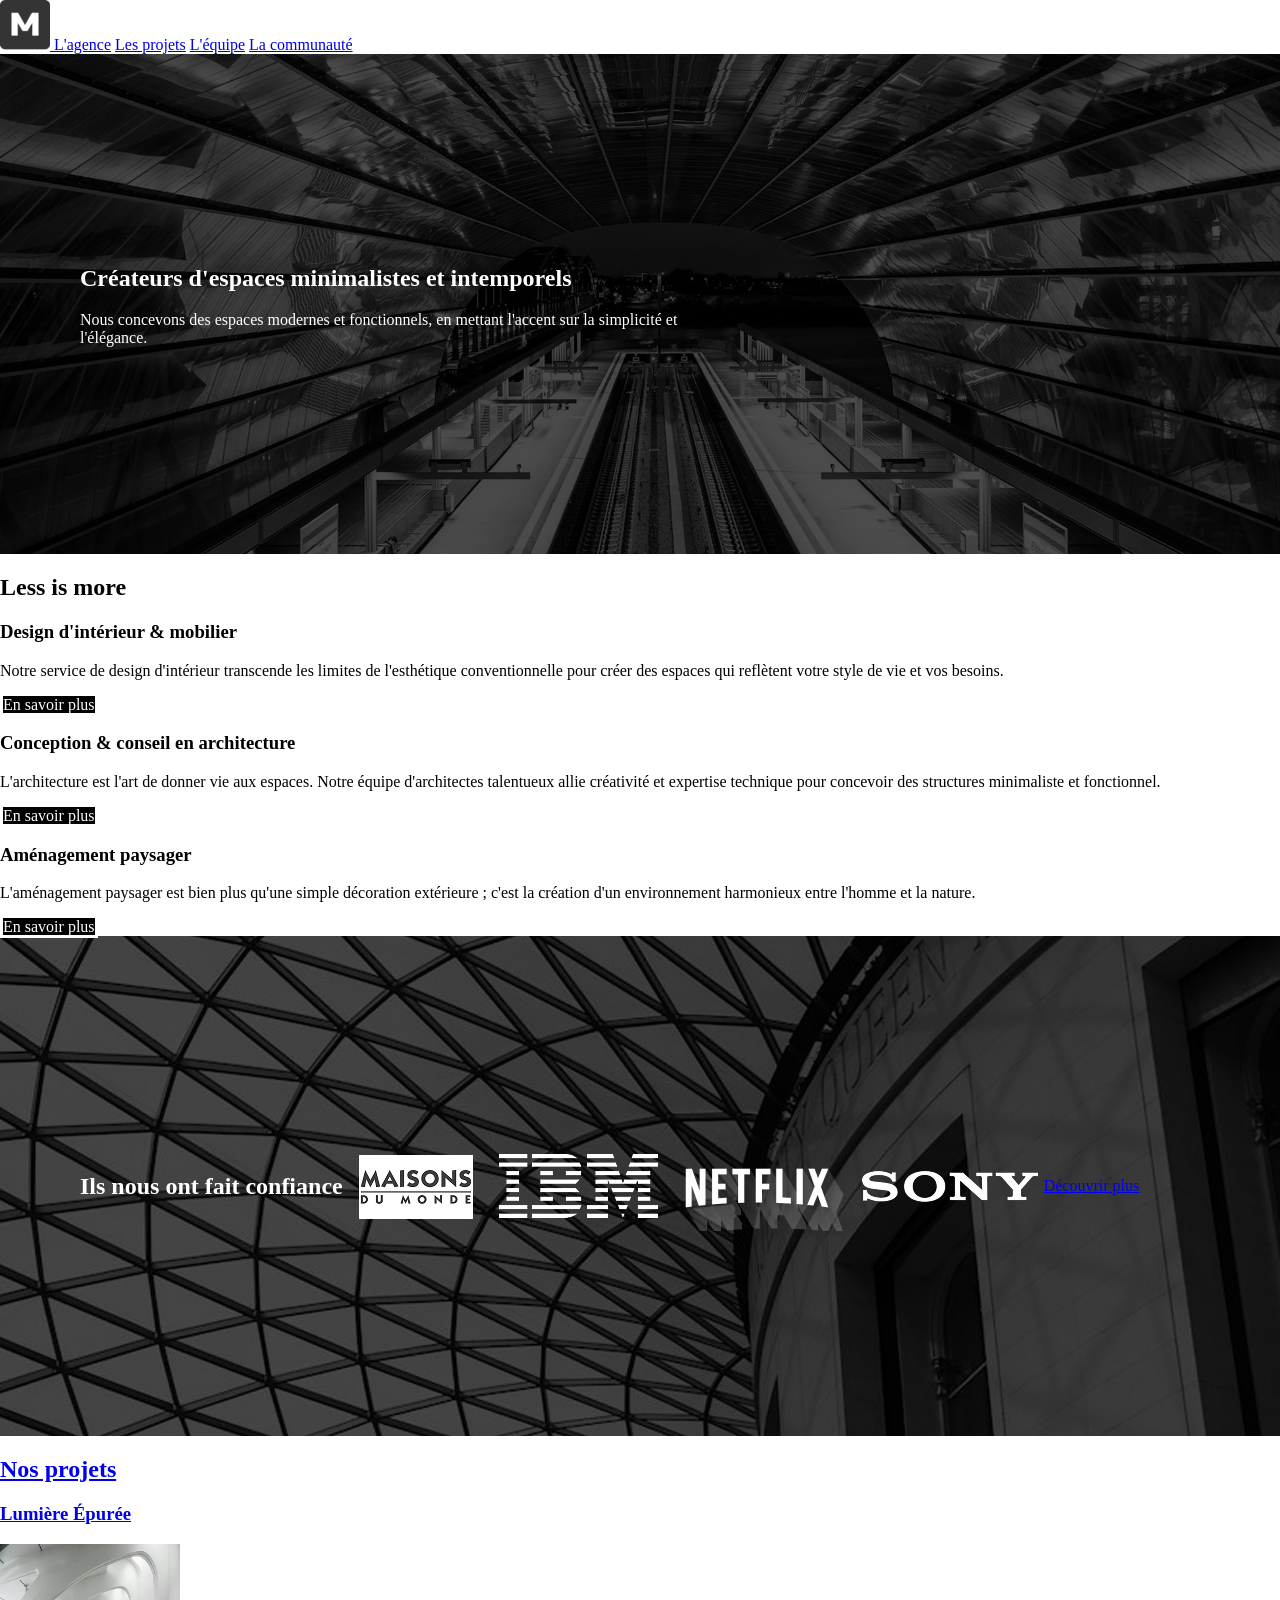
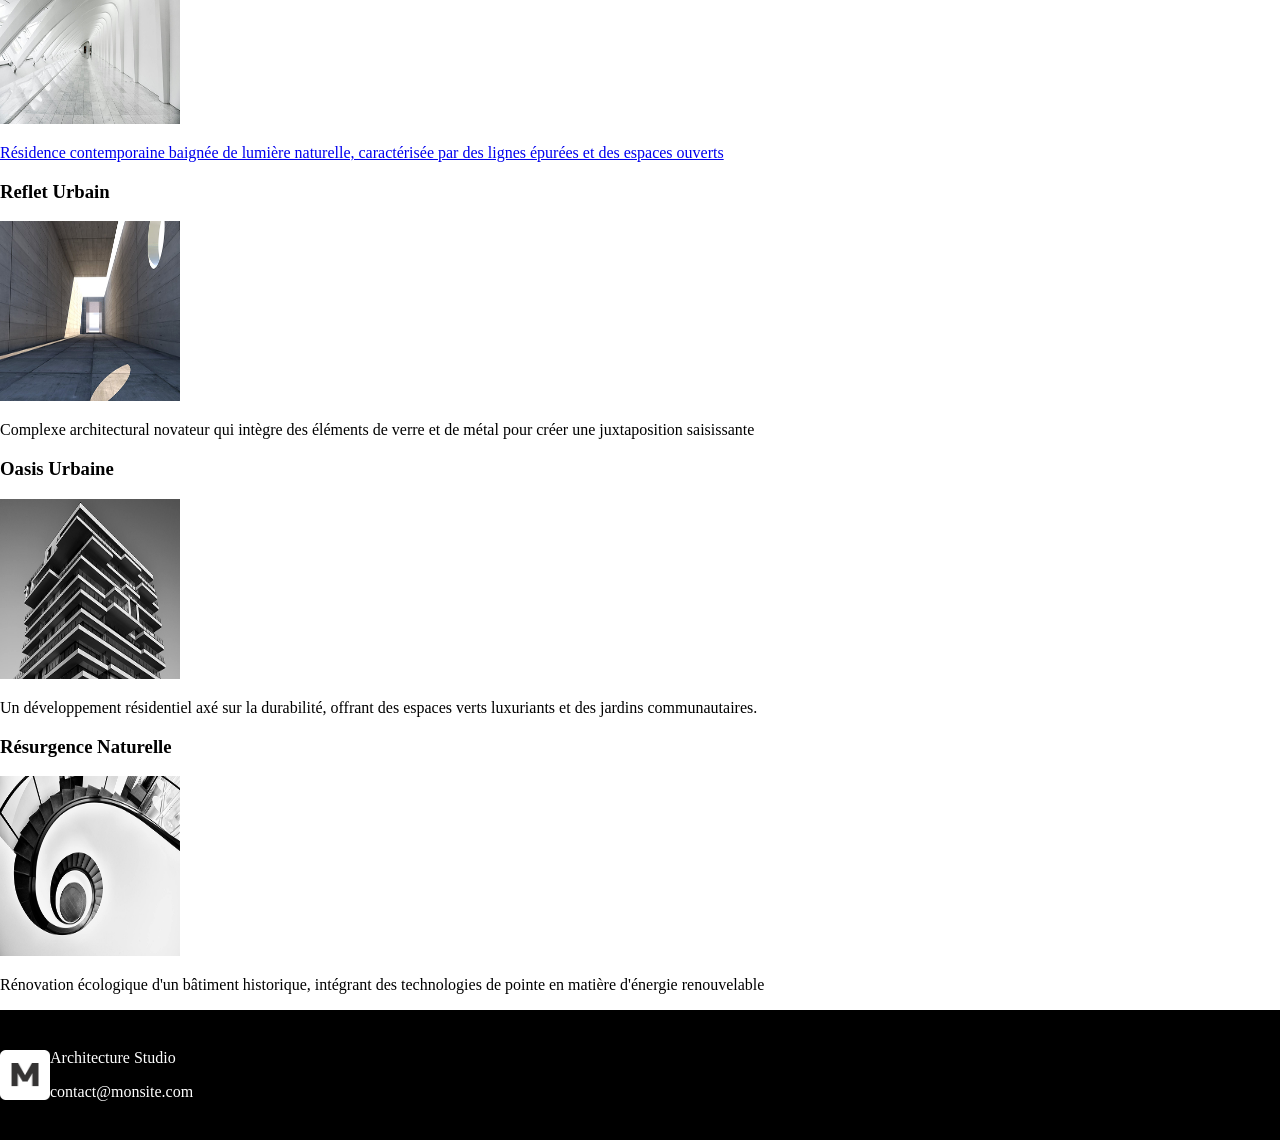
==== index.html @ 09293c6f "Monochrome-lumière" ====
<!DOCTYPE html>
<html lang="fr">
<head>
    <meta charset="UTF-8">
        <title>Maquette - Architecture Minimaliste</title>
            <meta name="viewport" content="width=device-width, initial-scale=1.0">
                <link rel="stylesheet" href="steal.css">
    <header>
        <a href="#"> <!-- pour revenir sur la page d'acceuille en cliquant sur le logo-->
            <img src="asset-monochrome/logo-black.png" alt="Logo M" width="50" height="50">
        </a>

        <a href="#">L'agence</a>
        <a href="#">Les projets</a>
        <a href="#">L'équipe</a>
        <a href="#">La communauté</a>
    </header>
</head>

<body>
    <!-- HERO -->
    <section class="hero">
    <div class="hero-content">
        <h1>Créateurs d'espaces minimalistes et intemporels</h1>
        <p>
            Nous concevons des espaces modernes et fonctionnels,
            en mettant l'accent sur la simplicité et l'élégance.
        </p>
    </div>    
    </section>
    
    <!-- LESS IS MORE -->
    <section>

        <h2>Less is more</h2>

        <h3>Design d'intérieur & mobilier</h3>
        <p>
            Notre service de design d'intérieur transcende les limites 
            de l'esthétique conventionnelle 
            pour créer des espaces qui reflètent votre  
            style de vie et vos besoins. 
        </p>
        <a href="#" id="conteneur">En savoir plus</a>

        <h3>Conception & conseil en architecture</h3>
        <p>
            L'architecture est l'art de donner 
            vie aux espaces. Notre équipe 
            d'architectes talentueux allie 
            créativité et expertise technique pour 
            concevoir des structures minimaliste 
            et fonctionnel.
        </p>
        <a href="#" id="cconteneur">En savoir plus</a>

        <h3>Aménagement paysager</h3>
        <p>
            L'aménagement paysager est 
            bien plus qu'une simple décoration extérieure ; c'est la 
            création d'un environnement harmonieux entre l'homme et 
            la  nature. 
        </p>
        <a href="#" id="conteneura">En savoir plus</a>

    </section>


    <!-- CLIENTS -->
    <section class="clients">
        <h2 class="clientscontent">Ils nous ont fait confiance</h2>
    
        <img src="asset-monochrome/maison-du-monde.png" alt="Maisons du Monde">
        <img src="asset-monochrome/ibm.png" alt="IBM">
        <img src="asset-monochrome/netflix.png" alt="Netflix">
        <img src="asset-monochrome/sony.png" alt="Sony">

        <a href="#">Découvrir plus</a>
    
    </section>


    <!-- PROJETS -->
    <section>
    <article class="lumsub">
        <a href="lumiereépurée.html">
        <h2>Nos projets</h2>    
        <h3>Lumière Épurée</h3>
        <img src="asset-monochrome/img-galerie-1.png" alt="Projet Lumière Épurée" width="180" height="180">
        <p>
            Résidence contemporaine baignée de lumière naturelle,
            caractérisée par des lignes épurées et des espaces ouverts
        </p>
    </a>
    </article>
        <h3>Reflet Urbain</h3>
        <img src="asset-monochrome/img-galerie-2.png" alt="Projet Reflet Urbain" width="180" height="180">
        <p>
            Complexe architectural novateur qui intègre des éléments de verre et de métal pour créer une juxtaposition saisissante
        </p>

        <h3>Oasis Urbaine</h3>
        <img src="asset-monochrome/img-galerie-3.png" alt="Projet Oasis Urbaine" width="180" height="180">
        <p>
            Un développement résidentiel axé sur la durabilité, offrant des espaces verts luxuriants et des jardins communautaires.
        </p>

        <h3>Résurgence Naturelle</h3>
        <img src="asset-monochrome/img-galerie-4.png" alt="Projet Résurgence Naturelle" width="180" height="180">
        <p>
            Rénovation écologique d'un bâtiment historique, intégrant des technologies de pointe en matière d'énergie renouvelable
        </p>

    </section>


    <footer>
    <div class="footercontent">
        <img src="asset-monochrome/logo-white.png" alt="Logo M" width="50" height="50">
    <div>
        <p>Architecture Studio</p>
        <p>contact@monsite.com</p>
    </div>
    </footer>
</body>
---- steal.css ----
.hero{
    background-image: url("asset-monochrome/bg-image-hero.png"); /* met l'image en fond */
    background-size: cover;            /* remplit toute la section */
    background-position: center;              /* centre l'image */
    height: 500px;                                /* hauteur de la section */
    display: flex;                                   /* active flexbox */
    align-items: center;                                /* centre verticalement */
    color: white;                                        /* texte en blanc */
}

.hero-content{
    max-width: 600px;       /* limite la largeur du texte */
    margin-left: 80px;    /* espace à gauche */
}
body {
    margin: 0;
}
.clients{
    background-image: url("asset-monochrome/bg-image-2.png"); 
    background-size: cover;            
    background-position: center;              
    height: 500px;                                
    display: flex;                                   
    align-items: center;                                
    color: white
}
.clientscontent{
    max-width: 600px;       
    margin-left: 80px; 
}
.footercontent{
    background-color: black;
    height: 130px;                                
    display: flex;                                   
    align-items: center;                                
    color: white ;
    padding: 0%;
}

#conteneur,#cconteneur,#conteneura{
     text-decoration:none;
     color: rgb(0, 0, 0);
     border: solid;
     background-color: black;
     color: white;
     border-radius: 0%;
     border-width: medium;
}
.lumsub{
    text-decoration: none;
    color: white;
}
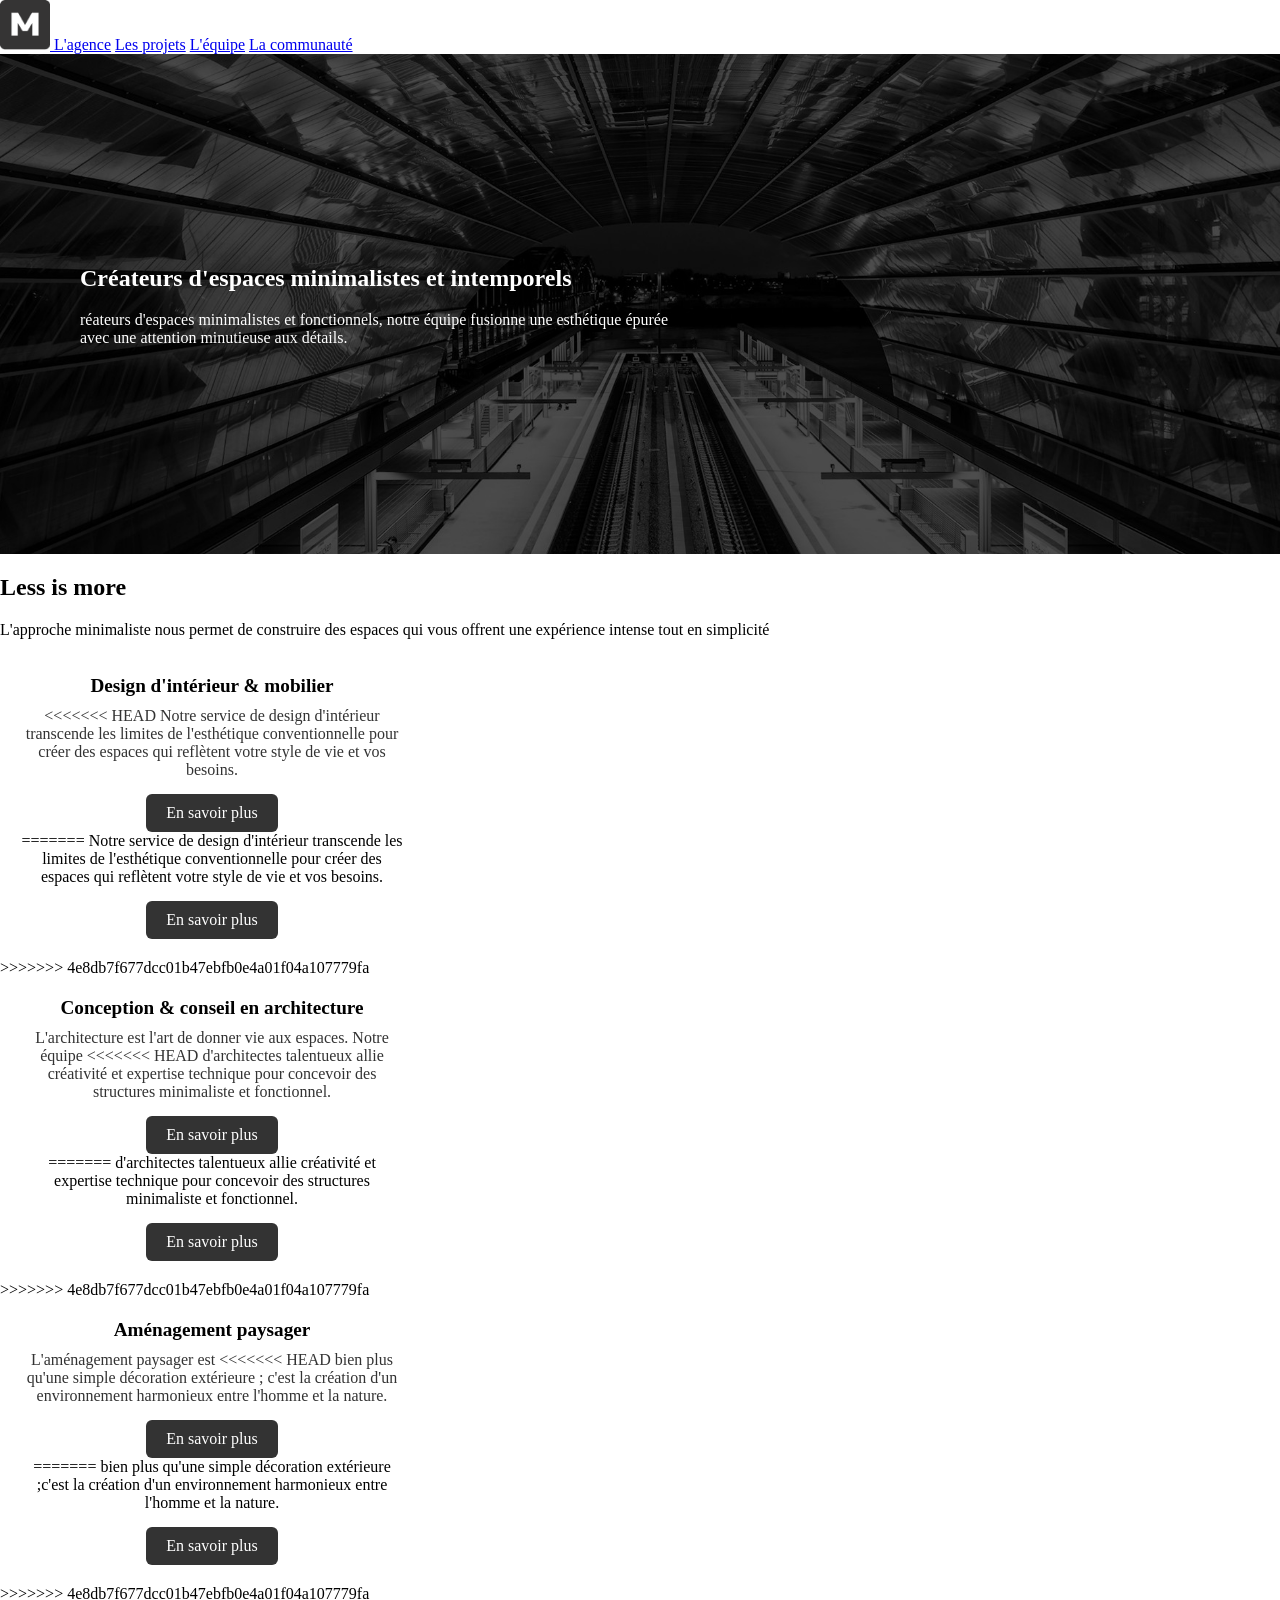
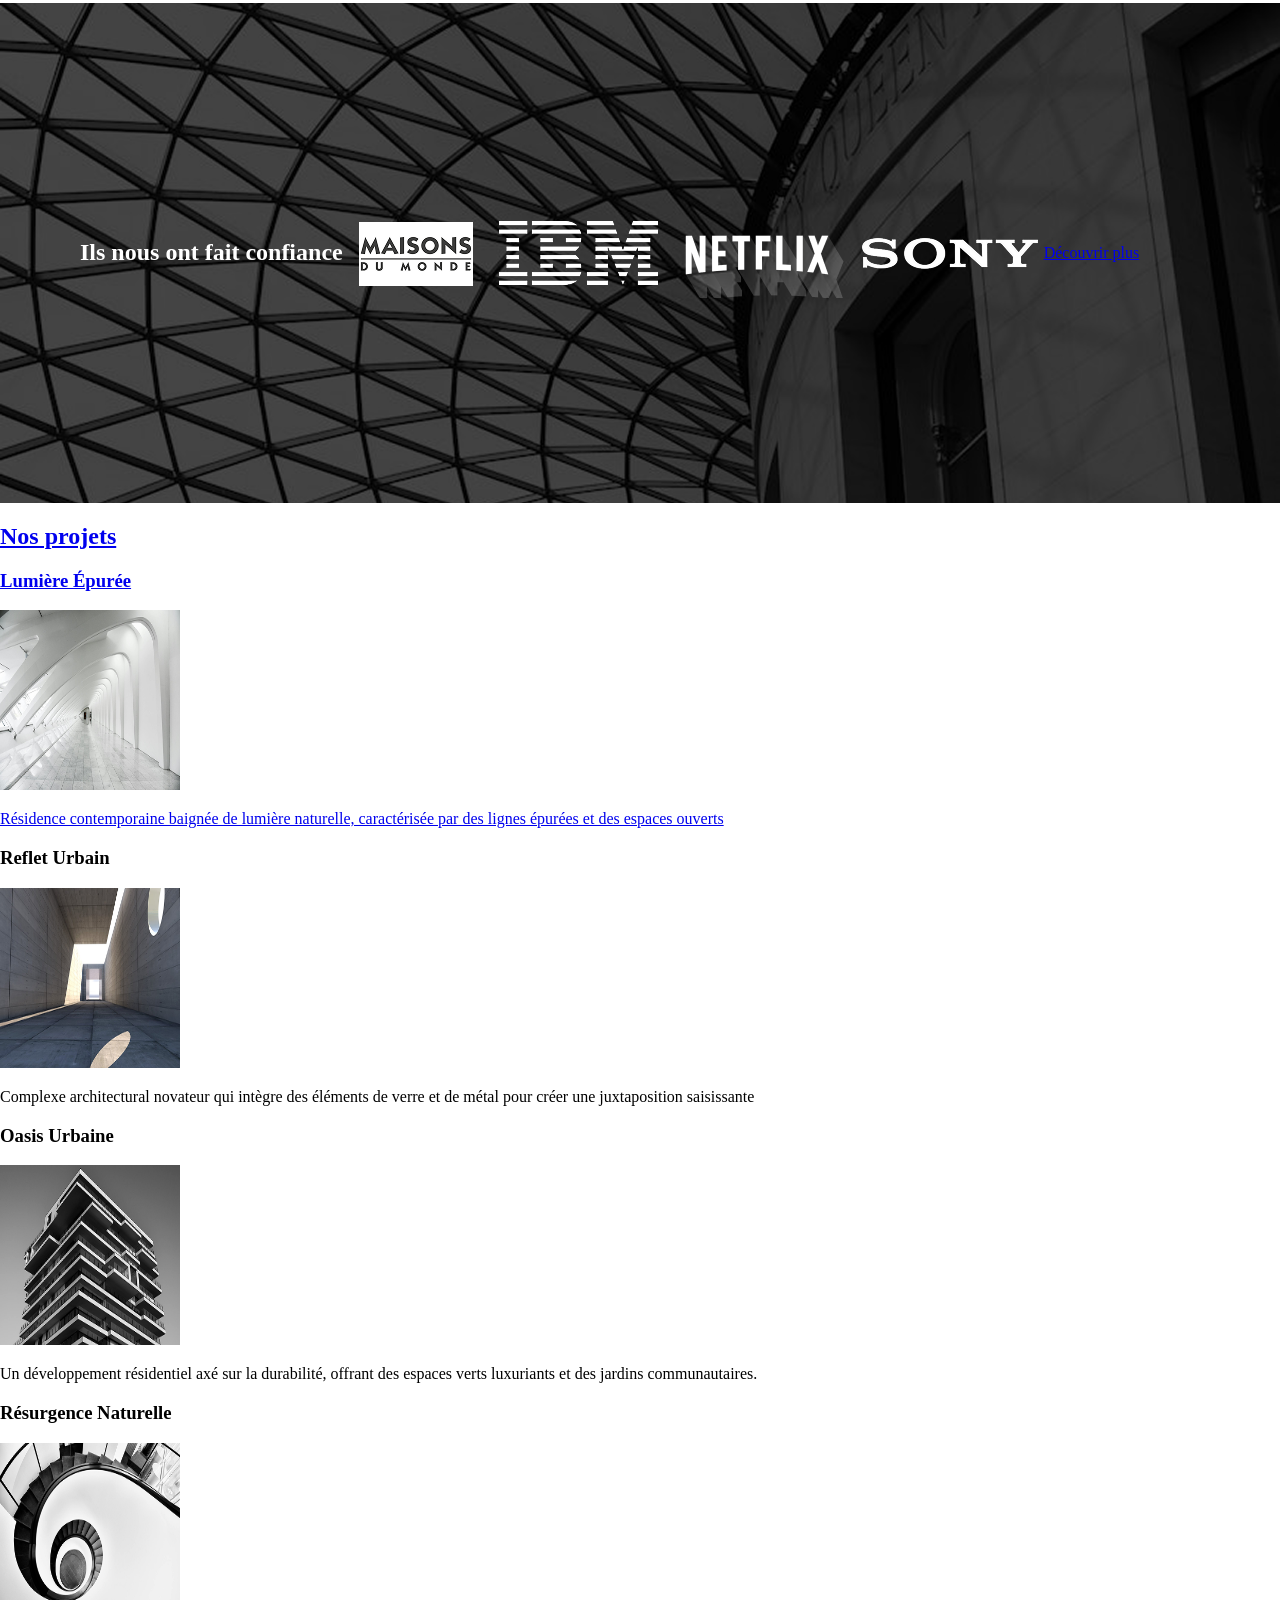
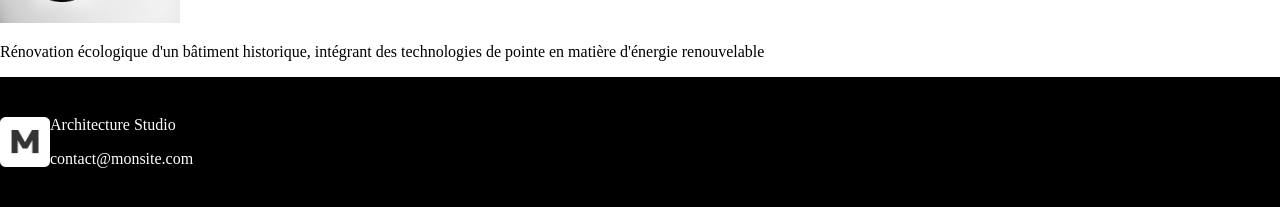
==== commit 93eb6bcf: "monochrome-lumière" ====
--- a/index.html
+++ b/index.html
@@ -19,50 +19,89 @@
 
 <body>
     <!-- HERO -->
-    <section class="hero">
+<section class="hero">
     <div class="hero-content">
         <h1>Créateurs d'espaces minimalistes et intemporels</h1>
         <p>
-            Nous concevons des espaces modernes et fonctionnels,
-            en mettant l'accent sur la simplicité et l'élégance.
+            réateurs d'espaces minimalistes et fonctionnels, notre équipe fusionne 
+            une esthétique épurée avec une attention minutieuse aux détails.
         </p>
     </div>    
-    </section>
+</section>
     
     <!-- LESS IS MORE -->
-    <section>
-
         <h2>Less is more</h2>
 
+        <p>L'approche minimaliste nous permet de construire des espaces qui vous 
+            offrent une expérience intense tout en simplicité</p>
+
+<section class="Design">     
+    <div class="Designcontent">
         <h3>Design d'intérieur & mobilier</h3>
         <p>
+<<<<<<< HEAD
             Notre service de design d'intérieur transcende les limites 
             de l'esthétique conventionnelle 
             pour créer des espaces qui reflètent votre  
             style de vie et vos besoins. 
         </p>
         <a href="#" id="conteneur">En savoir plus</a>
+=======
+            Notre service de design 
+            d'intérieur transcende les limites 
+            de l'esthétique conventionnelle pour créer des espaces 
+            qui reflètent votre style de vie et vos 
+            besoins. 
+        </p>
+        <a href="#">En savoir plus</a>
+</section> 
+>>>>>>> 4e8db7f677dcc01b47ebfb0e4a01f04a107779fa
 
+<section class="conception">
+    <div class="conceptioncontent">
         <h3>Conception & conseil en architecture</h3>
         <p>
             L'architecture est l'art de donner 
             vie aux espaces. Notre équipe 
+<<<<<<< HEAD
             d'architectes talentueux allie 
             créativité et expertise technique pour 
             concevoir des structures minimaliste 
             et fonctionnel.
         </p>
         <a href="#" id="cconteneur">En savoir plus</a>
+=======
+            d'architectes talentueux 
+            allie créativité et expertise technique 
+            pour concevoir des structures 
+            minimaliste et fonctionnel.
+        </p>
+        <a href="#">En savoir plus</a>
+     </div>
+</section>
+>>>>>>> 4e8db7f677dcc01b47ebfb0e4a01f04a107779fa
 
+<section class="paysage">
+    <div class="paysagecontent">
         <h3>Aménagement paysager</h3>
         <p>
             L'aménagement paysager est 
+<<<<<<< HEAD
             bien plus qu'une simple décoration extérieure ; c'est la 
             création d'un environnement harmonieux entre l'homme et 
             la  nature. 
         </p>
         <a href="#" id="conteneura">En savoir plus</a>
 
+=======
+            bien plus qu'une simple 
+            décoration extérieure ;c'est la 
+            création d'un environnement harmonieux entre l'homme et la 
+            nature. 
+        </p>
+        <a href="#">En savoir plus</a>
+    </div>
+>>>>>>> 4e8db7f677dcc01b47ebfb0e4a01f04a107779fa
     </section>
 
 
--- a/steal.css
+++ b/steal.css
@@ -37,6 +37,7 @@
     padding: 0%;
 }
 
+<<<<<<< HEAD
 #conteneur,#cconteneur,#conteneura{
      text-decoration:none;
      color: rgb(0, 0, 0);
@@ -50,4 +51,51 @@
     text-decoration: none;
     color: white;
 }
+=======
+/* Style pour les trois sections de contenu */
+.Design, .conception, .paysage {
+    display: flex;
+    justify-content: space-between;   /* Espace entre les blocs */
+    align-items: flex-start;         /* Aligne les blocs en haut */
+    gap: 20px;                      /* Espace entre les colonnes */
+    padding: 20px;
+>>>>>>> 4e8db7f677dcc01b47ebfb0e4a01f04a107779fa
+}
 
+.Designcontent, .conceptioncontent, .paysagecontent {
+    display: flex;              /* Crée ou Active flexbox pour chaque bloc */
+    flex-direction: column;    /* Met les éléments en colonne */
+    align-items: center;      /* Centre horizontalement */
+    justify-content: center; /* Centre verticalement si tu donnes une hauteur */
+    text-align: center;     /* Centre le texte à l'intérieur */
+    background: #fff;
+    padding: 20px;
+    width: 30%;         /* Largeur fixe pour chaque bloc */
+}
+
+.Designcontent h3, .conceptioncontent h3, .paysagecontent h3 {
+    margin: 0 0 10px;
+    font-size: 1.2rem;
+    font-weight: bold;
+}
+
+.Designcontent p, .conceptioncontent p, .paysagecontent p {
+    margin: 0 0 15px;
+    font-size: 1rem;
+    color: #333;
+}
+
+/* Style pour les liens "En savoir plus" dans chaque bloc */
+.Designcontent a, .conceptioncontent a, .paysagecontent a {
+    display: inline-block;       /* permet de traiter le lien comme un bloc pour appliquer les styles */
+    padding: 10px 20px;
+    background: #333;
+    color: #fff;
+    text-decoration: none;    /* supprime le soulignement */
+    border-radius: 6px;
+    transition: background 0.3s;    /* ajoute une transition pour l'effet de survol */
+}
+
+.Designcontent a:hover, .conceptioncontent a:hover, .paysagecontent a:hover {
+    background: #111;          /* change la couleur de fond au survol */
+}
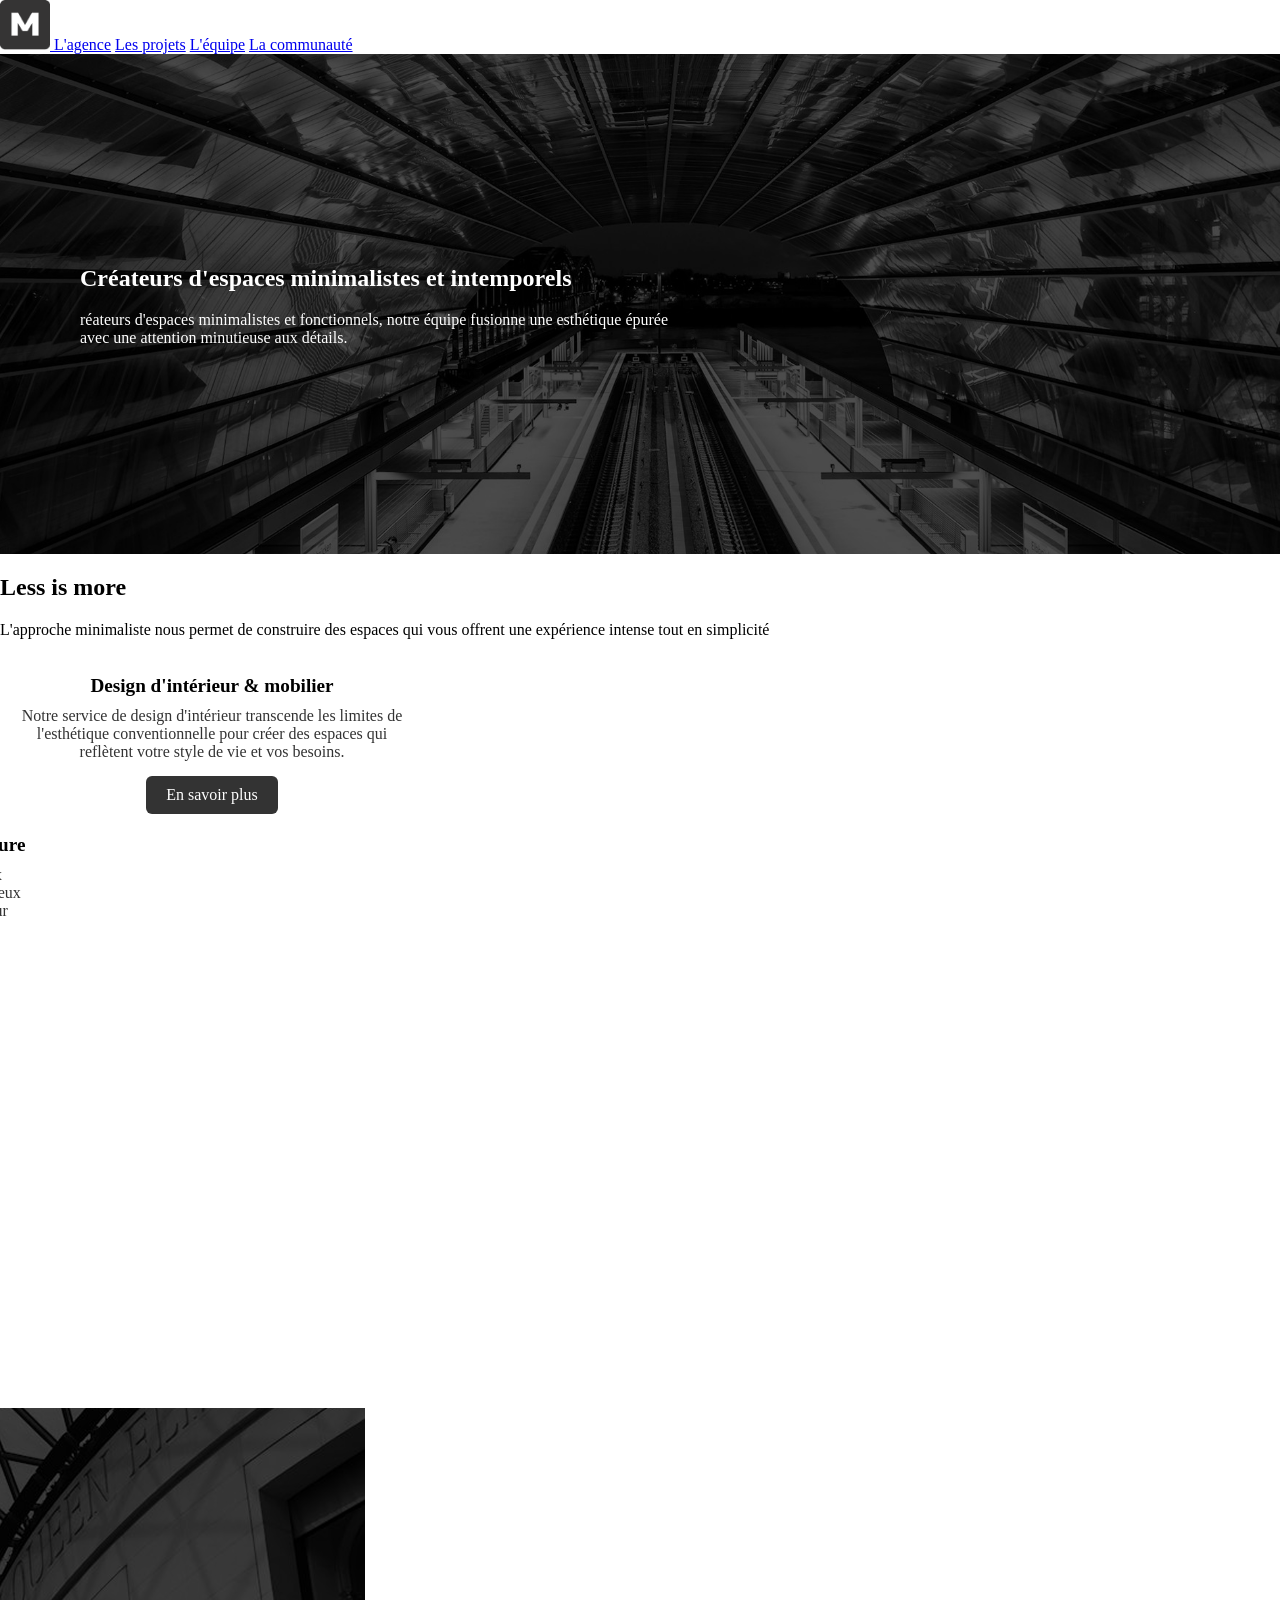
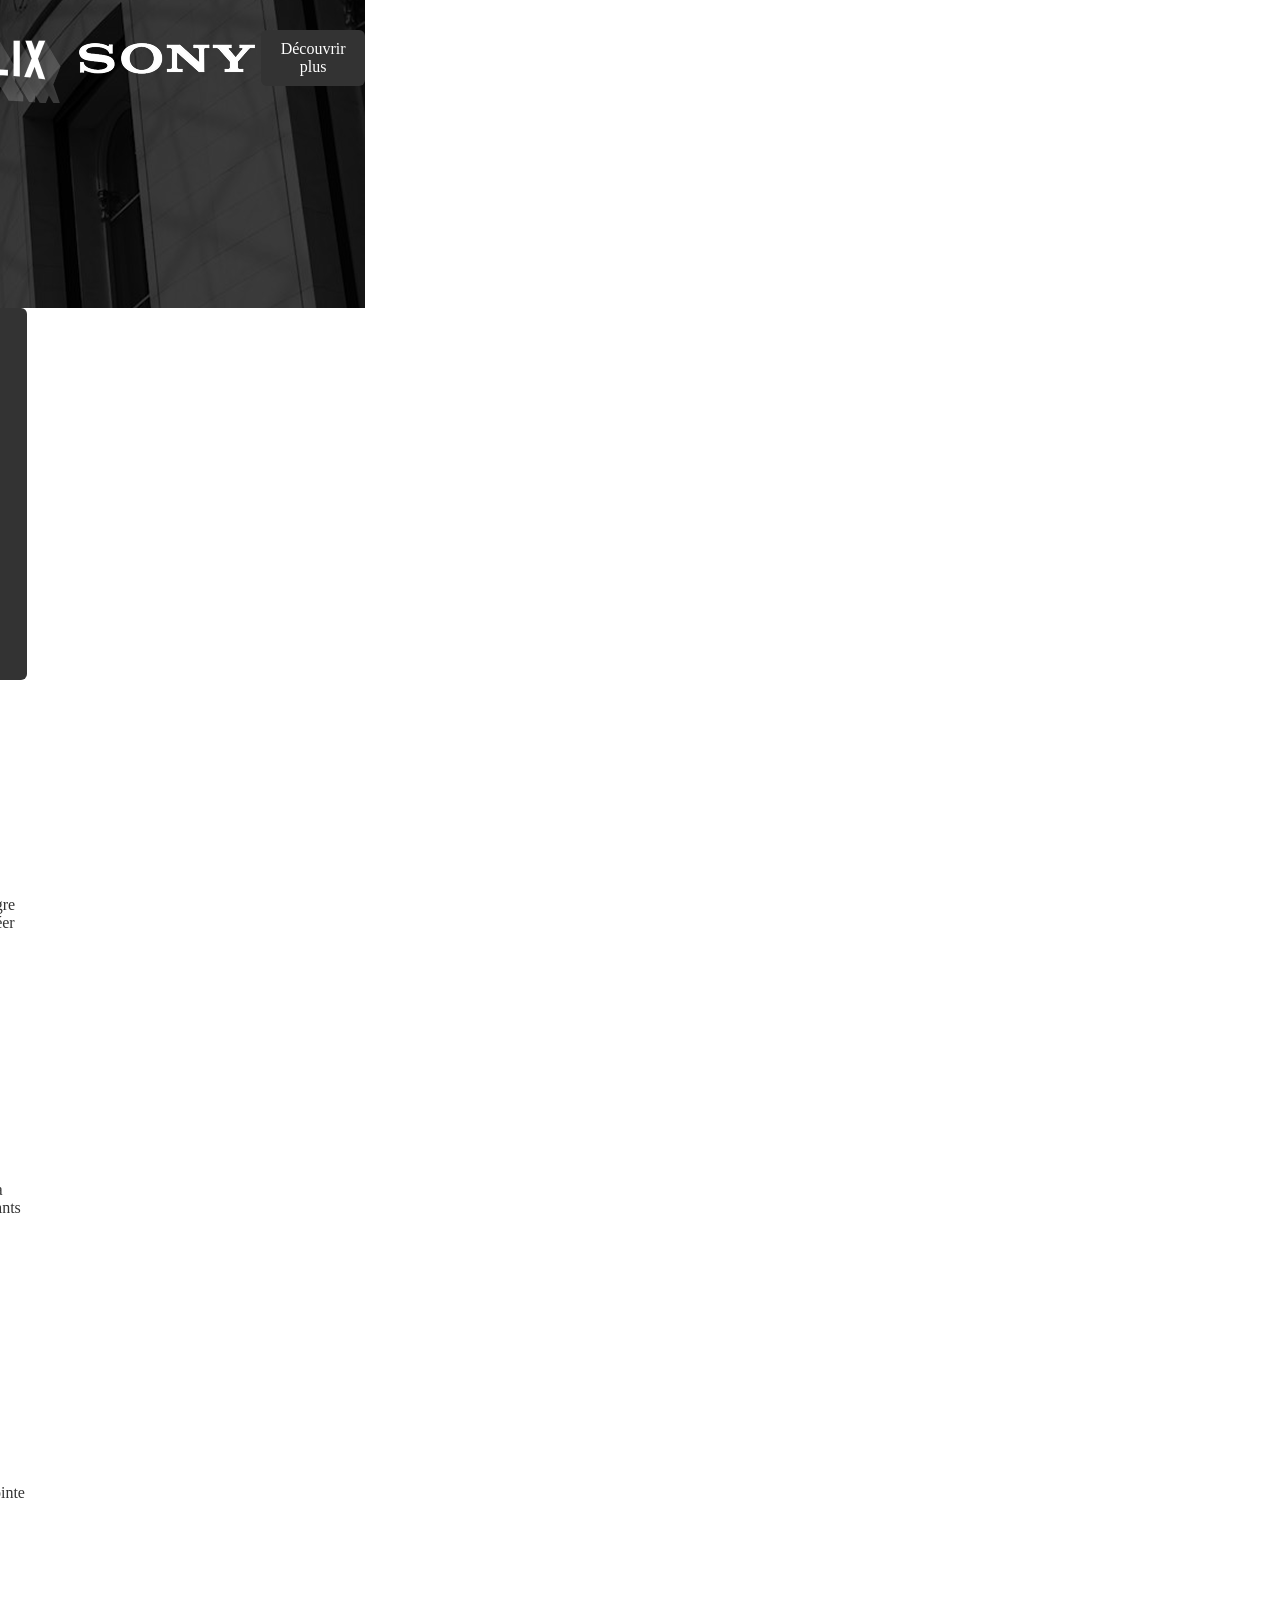
==== commit 307a0adb: "maj" ====
--- a/index.html
+++ b/index.html
@@ -11,7 +11,7 @@
         </a>
 
         <a href="#">L'agence</a>
-        <a href="#">Les projets</a>
+        <a href="#projet">Les projets</a>
         <a href="#">L'équipe</a>
         <a href="#">La communauté</a>
     </header>
@@ -39,23 +39,12 @@
     <div class="Designcontent">
         <h3>Design d'intérieur & mobilier</h3>
         <p>
-<<<<<<< HEAD
             Notre service de design d'intérieur transcende les limites 
             de l'esthétique conventionnelle 
             pour créer des espaces qui reflètent votre  
             style de vie et vos besoins. 
         </p>
         <a href="#" id="conteneur">En savoir plus</a>
-=======
-            Notre service de design 
-            d'intérieur transcende les limites 
-            de l'esthétique conventionnelle pour créer des espaces 
-            qui reflètent votre style de vie et vos 
-            besoins. 
-        </p>
-        <a href="#">En savoir plus</a>
-</section> 
->>>>>>> 4e8db7f677dcc01b47ebfb0e4a01f04a107779fa
 
 <section class="conception">
     <div class="conceptioncontent">
@@ -63,45 +52,24 @@
         <p>
             L'architecture est l'art de donner 
             vie aux espaces. Notre équipe 
-<<<<<<< HEAD
             d'architectes talentueux allie 
             créativité et expertise technique pour 
             concevoir des structures minimaliste 
             et fonctionnel.
         </p>
         <a href="#" id="cconteneur">En savoir plus</a>
-=======
-            d'architectes talentueux 
-            allie créativité et expertise technique 
-            pour concevoir des structures 
-            minimaliste et fonctionnel.
-        </p>
-        <a href="#">En savoir plus</a>
-     </div>
-</section>
->>>>>>> 4e8db7f677dcc01b47ebfb0e4a01f04a107779fa
 
 <section class="paysage">
     <div class="paysagecontent">
         <h3>Aménagement paysager</h3>
         <p>
             L'aménagement paysager est 
-<<<<<<< HEAD
             bien plus qu'une simple décoration extérieure ; c'est la 
             création d'un environnement harmonieux entre l'homme et 
             la  nature. 
         </p>
         <a href="#" id="conteneura">En savoir plus</a>
 
-=======
-            bien plus qu'une simple 
-            décoration extérieure ;c'est la 
-            création d'un environnement harmonieux entre l'homme et la 
-            nature. 
-        </p>
-        <a href="#">En savoir plus</a>
-    </div>
->>>>>>> 4e8db7f677dcc01b47ebfb0e4a01f04a107779fa
     </section>
 
 
@@ -123,7 +91,7 @@
     <section>
     <article class="lumsub">
         <a href="lumiereépurée.html">
-        <h2>Nos projets</h2>    
+        <h2 id="projet">Nos projets</h2>    
         <h3>Lumière Épurée</h3>
         <img src="asset-monochrome/img-galerie-1.png" alt="Projet Lumière Épurée" width="180" height="180">
         <p>
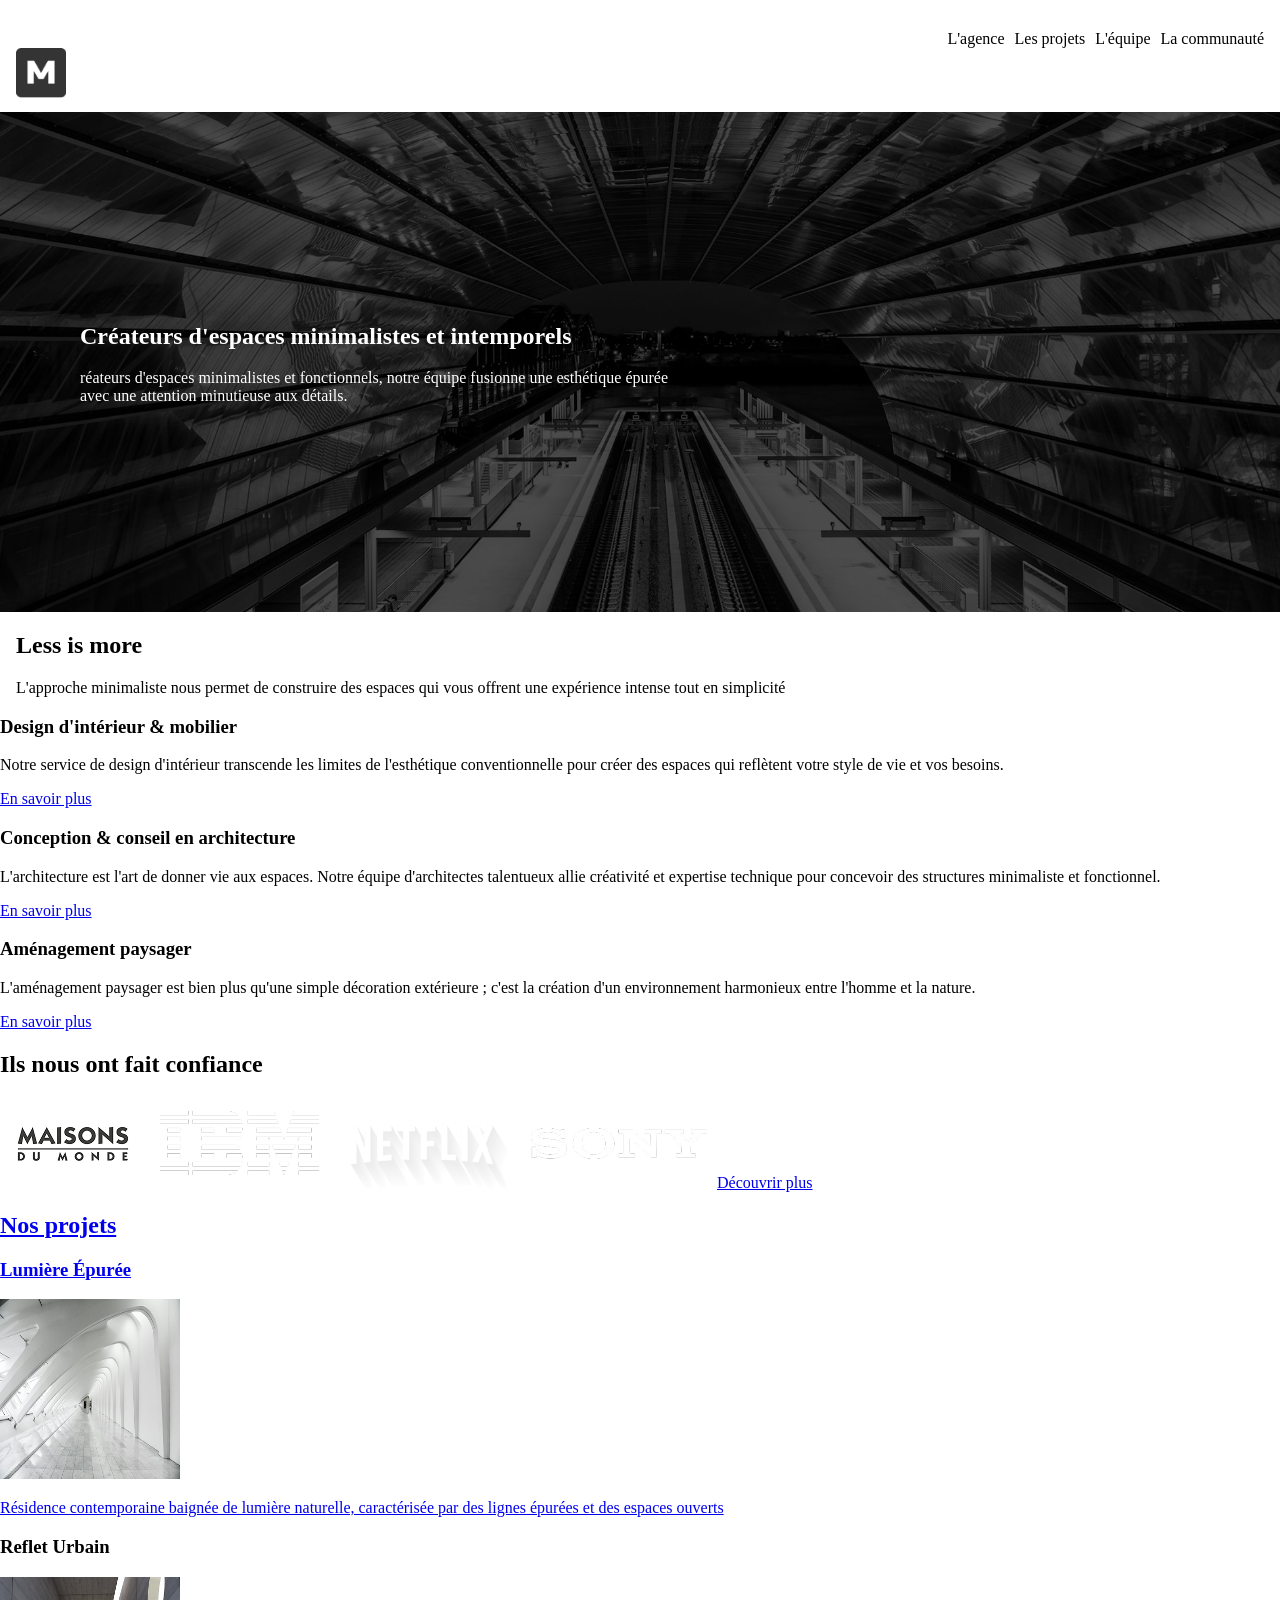
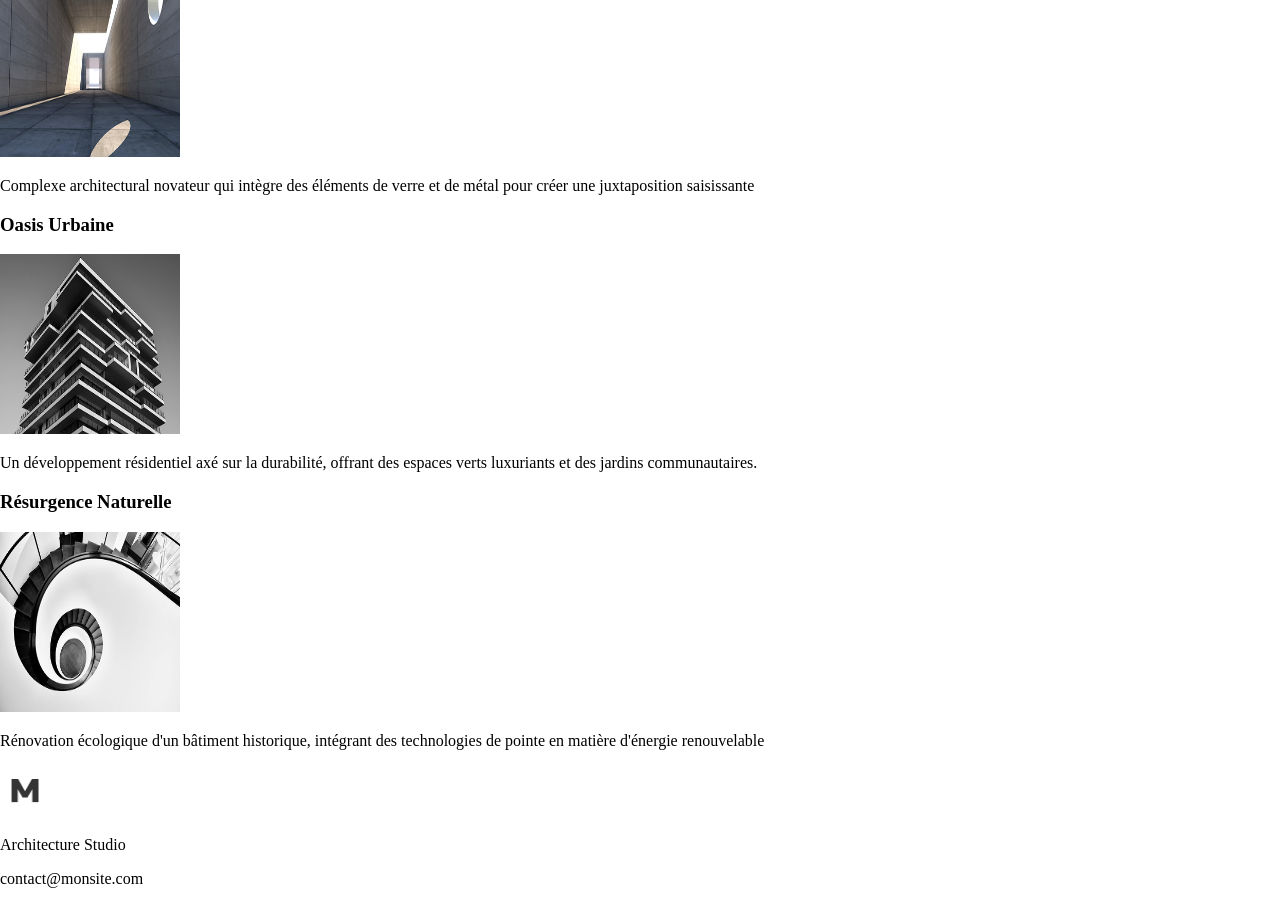
==== commit 04bdcf39: "monochrome" ====
--- a/index.html
+++ b/index.html
@@ -6,14 +6,17 @@
             <meta name="viewport" content="width=device-width, initial-scale=1.0">
                 <link rel="stylesheet" href="steal.css">
     <header>
+        
+    <div class="bntnav">
+        <a href="#" class="btnheader">L'agence</a>
+        <a href="#projet"class="btnheader">Les projets</a>
+        <a href="#"class="btnheader">L'équipe</a>
+        <a href="#"class="btnheader">La communauté</a>
+    </div>
+    
         <a href="#"> <!-- pour revenir sur la page d'acceuille en cliquant sur le logo-->
             <img src="asset-monochrome/logo-black.png" alt="Logo M" width="50" height="50">
         </a>
-
-        <a href="#">L'agence</a>
-        <a href="#projet">Les projets</a>
-        <a href="#">L'équipe</a>
-        <a href="#">La communauté</a>
     </header>
 </head>
 
@@ -30,11 +33,12 @@
 </section>
     
     <!-- LESS IS MORE -->
+    <div class="less-content">
         <h2>Less is more</h2>
 
         <p>L'approche minimaliste nous permet de construire des espaces qui vous 
             offrent une expérience intense tout en simplicité</p>
-
+    </div>
 <section class="Design">     
     <div class="Designcontent">
         <h3>Design d'intérieur & mobilier</h3>
--- a/steal.css
+++ b/steal.css
@@ -7,95 +7,28 @@
     align-items: center;                                /* centre verticalement */
     color: white;                                        /* texte en blanc */
 }
+header{
+    padding: 30px 16px 10px;
+}
+.bntnav{
+    display: flex;
+    justify-content: flex-end;
+    gap: 10px;
+}
+.btnheader{
+    display: flex;
+    color: black;
+    text-decoration: none;
+}
 
 .hero-content{
     max-width: 600px;       /* limite la largeur du texte */
     margin-left: 80px;    /* espace à gauche */
 }
+.less-content{
+    margin-left: 16px;
+}
 body {
     margin: 0;
 }
-.clients{
-    background-image: url("asset-monochrome/bg-image-2.png"); 
-    background-size: cover;            
-    background-position: center;              
-    height: 500px;                                
-    display: flex;                                   
-    align-items: center;                                
-    color: white
-}
-.clientscontent{
-    max-width: 600px;       
-    margin-left: 80px; 
-}
-.footercontent{
-    background-color: black;
-    height: 130px;                                
-    display: flex;                                   
-    align-items: center;                                
-    color: white ;
-    padding: 0%;
-}
 
-<<<<<<< HEAD
-#conteneur,#cconteneur,#conteneura{
-     text-decoration:none;
-     color: rgb(0, 0, 0);
-     border: solid;
-     background-color: black;
-     color: white;
-     border-radius: 0%;
-     border-width: medium;
-}
-.lumsub{
-    text-decoration: none;
-    color: white;
-}
-=======
-/* Style pour les trois sections de contenu */
-.Design, .conception, .paysage {
-    display: flex;
-    justify-content: space-between;   /* Espace entre les blocs */
-    align-items: flex-start;         /* Aligne les blocs en haut */
-    gap: 20px;                      /* Espace entre les colonnes */
-    padding: 20px;
->>>>>>> 4e8db7f677dcc01b47ebfb0e4a01f04a107779fa
-}
-
-.Designcontent, .conceptioncontent, .paysagecontent {
-    display: flex;              /* Crée ou Active flexbox pour chaque bloc */
-    flex-direction: column;    /* Met les éléments en colonne */
-    align-items: center;      /* Centre horizontalement */
-    justify-content: center; /* Centre verticalement si tu donnes une hauteur */
-    text-align: center;     /* Centre le texte à l'intérieur */
-    background: #fff;
-    padding: 20px;
-    width: 30%;         /* Largeur fixe pour chaque bloc */
-}
-
-.Designcontent h3, .conceptioncontent h3, .paysagecontent h3 {
-    margin: 0 0 10px;
-    font-size: 1.2rem;
-    font-weight: bold;
-}
-
-.Designcontent p, .conceptioncontent p, .paysagecontent p {
-    margin: 0 0 15px;
-    font-size: 1rem;
-    color: #333;
-}
-
-/* Style pour les liens "En savoir plus" dans chaque bloc */
-.Designcontent a, .conceptioncontent a, .paysagecontent a {
-    display: inline-block;       /* permet de traiter le lien comme un bloc pour appliquer les styles */
-    padding: 10px 20px;
-    background: #333;
-    color: #fff;
-    text-decoration: none;    /* supprime le soulignement */
-    border-radius: 6px;
-    transition: background 0.3s;    /* ajoute une transition pour l'effet de survol */
-}
-
-.Designcontent a:hover, .conceptioncontent a:hover, .paysagecontent a:hover {
-    background: #111;          /* change la couleur de fond au survol */
-}
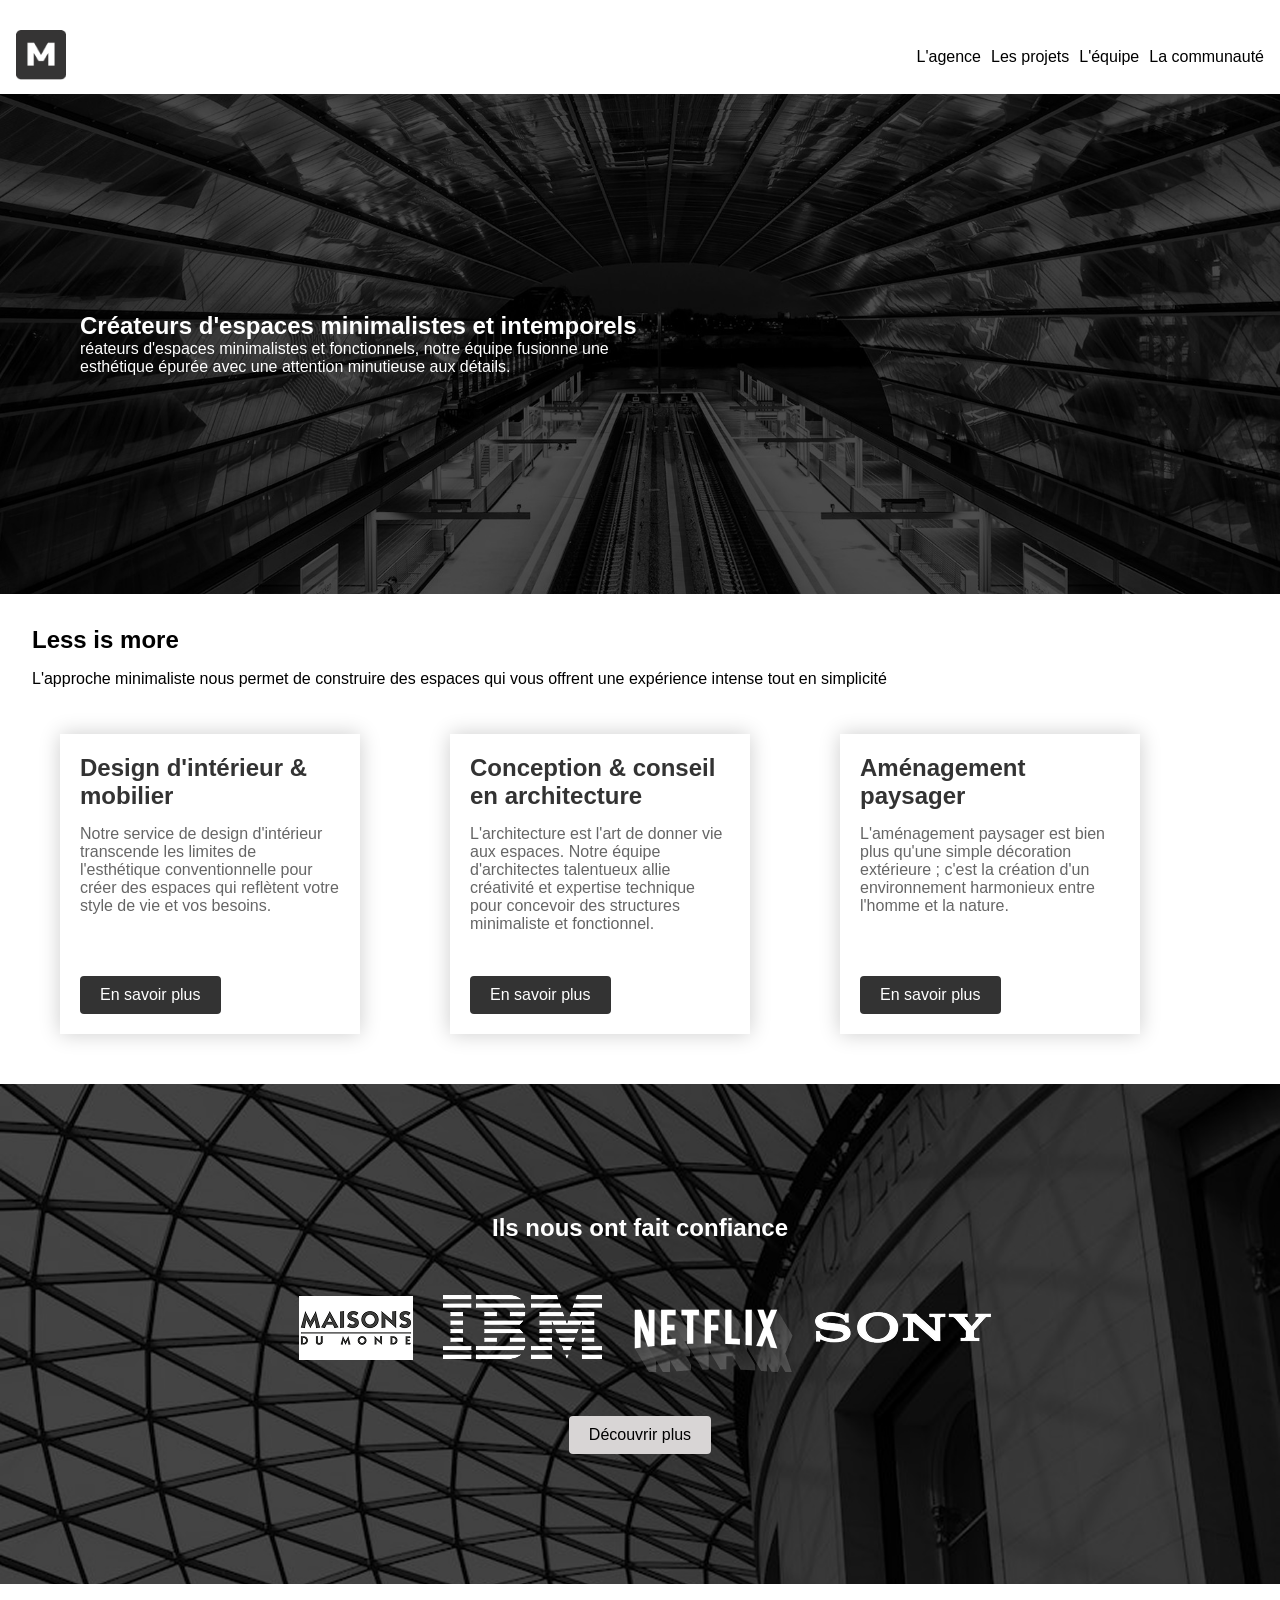
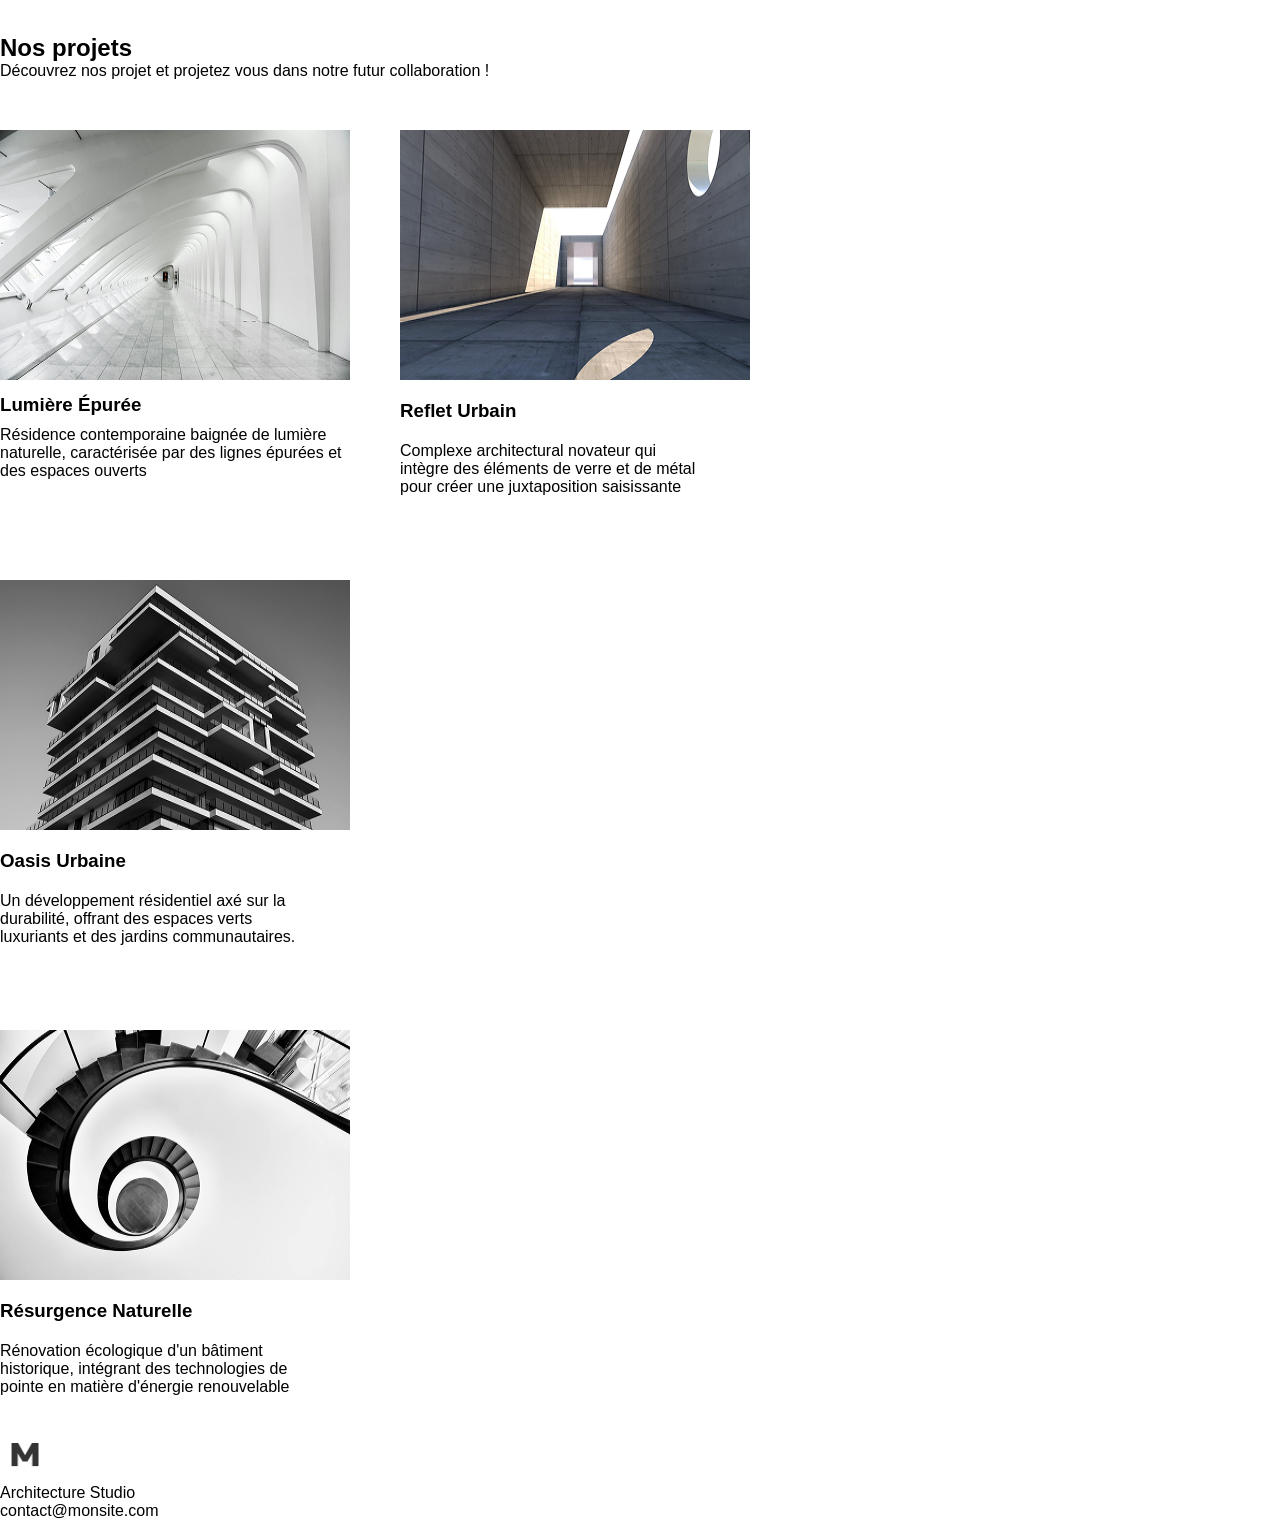
==== commit cda9e3d3: "monochrome semi finish" ====
--- a/index.html
+++ b/index.html
@@ -5,22 +5,22 @@
         <title>Maquette - Architecture Minimaliste</title>
             <meta name="viewport" content="width=device-width, initial-scale=1.0">
                 <link rel="stylesheet" href="steal.css">
-    <header>
-        
-    <div class="bntnav">
+
+</head>
+
+<body>
+<header>
+    <a href="#"> <!-- pour revenir sur la page d'acceuille en cliquant sur le logo-->
+            <img src="asset-monochrome/logo-black.png" alt="Logo M" width="50" height="50">
+        </a>    
+    <nav class="bntnav">
         <a href="#" class="btnheader">L'agence</a>
         <a href="#projet"class="btnheader">Les projets</a>
         <a href="#"class="btnheader">L'équipe</a>
         <a href="#"class="btnheader">La communauté</a>
-    </div>
-    
-        <a href="#"> <!-- pour revenir sur la page d'acceuille en cliquant sur le logo-->
-            <img src="asset-monochrome/logo-black.png" alt="Logo M" width="50" height="50">
-        </a>
+    </nav>
     </header>
-</head>
 
-<body>
     <!-- HERO -->
 <section class="hero">
     <div class="hero-content">
@@ -39,90 +39,119 @@
         <p>L'approche minimaliste nous permet de construire des espaces qui vous 
             offrent une expérience intense tout en simplicité</p>
     </div>
-<section class="Design">     
-    <div class="Designcontent">
-        <h3>Design d'intérieur & mobilier</h3>
-        <p>
-            Notre service de design d'intérieur transcende les limites 
-            de l'esthétique conventionnelle 
-            pour créer des espaces qui reflètent votre  
-            style de vie et vos besoins. 
-        </p>
-        <a href="#" id="conteneur">En savoir plus</a>
+<div class="container">
+    <section class="Design">     
+        <div class="Designcontent">
+            <h3>Design d'intérieur & mobilier</h3>
+            <p>
+                Notre service de design d'intérieur transcende les limites 
+                de l'esthétique conventionnelle 
+                pour créer des espaces qui reflètent votre  
+                style de vie et vos besoins. 
+            </p>
+            <a href="#" id="conteneur">En savoir plus</a>
+        </div>
+    </section>
 
-<section class="conception">
-    <div class="conceptioncontent">
-        <h3>Conception & conseil en architecture</h3>
-        <p>
-            L'architecture est l'art de donner 
-            vie aux espaces. Notre équipe 
-            d'architectes talentueux allie 
-            créativité et expertise technique pour 
-            concevoir des structures minimaliste 
-            et fonctionnel.
-        </p>
-        <a href="#" id="cconteneur">En savoir plus</a>
+    <section class="conception">
+        <div class="conceptioncontent">
+            <h3>Conception & conseil en architecture</h3>
+            <p>
+                L'architecture est l'art de donner 
+                vie aux espaces. Notre équipe 
+                d'architectes talentueux allie 
+                créativité et expertise technique pour 
+                concevoir des structures minimaliste 
+                et fonctionnel.
+            </p>
+            <a href="#" id="cconteneur">En savoir plus</a>
+        </div>
+    </section>
 
-<section class="paysage">
-    <div class="paysagecontent">
-        <h3>Aménagement paysager</h3>
-        <p>
-            L'aménagement paysager est 
-            bien plus qu'une simple décoration extérieure ; c'est la 
-            création d'un environnement harmonieux entre l'homme et 
-            la  nature. 
-        </p>
-        <a href="#" id="conteneura">En savoir plus</a>
+    <section class="paysage">
+        <div class="paysagecontent">
+            <h3>Aménagement paysager</h3>
+            <p>
+                L'aménagement paysager est 
+                bien plus qu'une simple décoration extérieure ; c'est la 
+                création d'un environnement harmonieux entre l'homme et 
+                la  nature. 
+            </p>
+            <a href="#" id="conteneura">En savoir plus</a>
+        </div>
 
     </section>
-
+</div>
 
     <!-- CLIENTS -->
-    <section class="clients">
-        <h2 class="clientscontent">Ils nous ont fait confiance</h2>
-    
+<section class="clients"> 
+    <div class="clientscontent">   
+        <h2>Ils nous ont fait confiance</h2>
+    <div class="logo-row">
         <img src="asset-monochrome/maison-du-monde.png" alt="Maisons du Monde">
         <img src="asset-monochrome/ibm.png" alt="IBM">
         <img src="asset-monochrome/netflix.png" alt="Netflix">
         <img src="asset-monochrome/sony.png" alt="Sony">
-
+    </div>
         <a href="#">Découvrir plus</a>
-    
-    </section>
-
+    </div>
+</section>
 
     <!-- PROJETS -->
-    <section>
-    <article class="lumsub">
+    <div class="nos-projet">  
+        <h2>Nos projets</h2>    
+        <p>Découvrez nos projet et projetez vous dans notre futur collaboration !</p>
+    </div>
+<section class="lum-urban">
+    <div class="lumiere-puree">
+            <article class="puree-content">
         <a href="lumiereépurée.html">
-        <h2 id="projet">Nos projets</h2>    
-        <h3>Lumière Épurée</h3>
-        <img src="asset-monochrome/img-galerie-1.png" alt="Projet Lumière Épurée" width="180" height="180">
-        <p>
-            Résidence contemporaine baignée de lumière naturelle,
-            caractérisée par des lignes épurées et des espaces ouverts
-        </p>
-    </a>
+
+            <img src="asset-monochrome/img-galerie-1.png" alt="Projet Lumière Épurée" width="350" height="250">
+            <h3>Lumière Épurée</h3>
+            <p>
+                Résidence contemporaine baignée de lumière naturelle,
+                caractérisée par des lignes épurées et des espaces ouverts
+            </p>
+
+        </a>
     </article>
+</div>
+    
+<div class="urban">
+    <article class="urban-content">
+        <img src="asset-monochrome/img-galerie-2.png" alt="Projet Reflet Urbain" width="350" height="250">
         <h3>Reflet Urbain</h3>
-        <img src="asset-monochrome/img-galerie-2.png" alt="Projet Reflet Urbain" width="180" height="180">
         <p>
             Complexe architectural novateur qui intègre des éléments de verre et de métal pour créer une juxtaposition saisissante
         </p>
 
+    </article>
+</div>
+</section>
+
+<section class="oasis-nature">
+<div class="oasis">
+    <article class="oasis-content">
+        <img src="asset-monochrome/img-galerie-3.png" alt="Projet Oasis Urbaine" width="350" height="250">
         <h3>Oasis Urbaine</h3>
-        <img src="asset-monochrome/img-galerie-3.png" alt="Projet Oasis Urbaine" width="180" height="180">
         <p>
             Un développement résidentiel axé sur la durabilité, offrant des espaces verts luxuriants et des jardins communautaires.
         </p>
+    </article>
+</div>
 
+<div class="naturelle">
+    <article class="nature-content">
+        <img src="asset-monochrome/img-galerie-4.png" alt="Projet Résurgence Naturelle" width="350" height="250">
         <h3>Résurgence Naturelle</h3>
-        <img src="asset-monochrome/img-galerie-4.png" alt="Projet Résurgence Naturelle" width="180" height="180">
         <p>
             Rénovation écologique d'un bâtiment historique, intégrant des technologies de pointe en matière d'énergie renouvelable
         </p>
+    </article>
+</div>
 
-    </section>
+</section>
 
 
     <footer>
--- a/steal.css
+++ b/steal.css
@@ -1,15 +1,16 @@
-.hero{
-    background-image: url("asset-monochrome/bg-image-hero.png"); /* met l'image en fond */
-    background-size: cover;            /* remplit toute la section */
-    background-position: center;              /* centre l'image */
-    height: 500px;                                /* hauteur de la section */
-    display: flex;                                   /* active flexbox */
-    align-items: center;                                /* centre verticalement */
-    color: white;                                        /* texte en blanc */
+* {
+    margin: 0;
+    padding: 0;
+    box-sizing: border-box;
+    font-family: rubik, sans-serif;
 }
 header{
-    padding: 30px 16px 10px;
+  display: flex;
+  justify-content: space-between; 
+  align-items: center; 
+  padding: 30px 16px 10px;
 }
+
 .bntnav{
     display: flex;
     justify-content: flex-end;
@@ -20,15 +21,148 @@
     color: black;
     text-decoration: none;
 }
-
+.hero{
+    background-image: url("asset-monochrome/bg-image-hero.png"); /* met l'image en fond */
+    background-size: cover;            /* remplit toute la section */
+    background-position: center;              /* centre l'image */
+    height: 500px;                                /* hauteur de la section */
+    display: flex;                                   /* active flexbox */
+    align-items: center;                                /* centre verticalement */
+    color: white;                                        /* texte en blanc */
+}
 .hero-content{
     max-width: 600px;       /* limite la largeur du texte */
     margin-left: 80px;    /* espace à gauche */
 }
-.less-content{
-    margin-left: 16px;
+.less-content {
+    margin: 16px 0px 0px 16px;
+    padding: 16px;
 }
-body {
+.less-content p {
+    margin-top: 16px;
+}
+.container {
+    display: flex;
+    flex-wrap: wrap;
+    gap: 30px;
+}
+.container h3 {
+    font-size: 24px;
+    color: #333;
+    margin: 0; 
+}
+.container p {
+    font-size: 16px;
+    color: #666;
     margin: 0;
 }
+.container a {
+    display: inline-block;
+    padding: 10px 20px;
+    background-color: #333;
+    color: white;
+    text-decoration: none;
+    border-radius: 4px;
+    margin-top: auto; 
+}
 
+.container a:hover {
+    background-color: #555;
+}
+.Designcontent,.conceptioncontent,.paysagecontent{
+    display: flex;
+    flex-direction: column;
+    align-items: flex-start; 
+    text-align: left; 
+    width: 300px; 
+    height: 300px;
+    padding: 20px;
+    margin: 30px 0px 0px 60px;
+    border: 0px solid ;
+    box-shadow: 0px 0px 20px rgba(0, 0, 0, 0.2);
+    gap: 15px;
+}
+.clients {
+    background-image: url("asset-monochrome/bg-image-2.png"); 
+    background-size: cover;            
+    background-position: center;              
+    height: 500px;                       
+    display: flex;   
+    justify-content: center; 
+    align-items: center;                                    
+    color: white;
+    margin-top: 50px;
+}
+
+.clientscontent {
+    display: flex;
+    flex-direction: column;
+    align-items: center;
+    width: 100%;
+    gap: 40px; 
+}
+.logos-row {
+    display: flex;
+    flex-direction: row; /* Aligne les images côte à côte */
+    justify-content: center;
+    align-items: center;
+    gap: 30px; 
+}
+
+.logos-row img {
+    width: 150px; 
+    height: auto;
+}
+
+.clientscontent a {
+    display: inline-block;
+    padding: 10px 20px;
+    background-color: #d8d5d5;
+    color: rgb(0, 0, 0);
+    text-decoration: none;
+    border-radius: 4px;
+}
+.nos-projet{
+    margin-top: 50px;
+}
+
+.puree-content, .urban-content, .oasis-content, .nature-content{
+    display: flex;
+    flex-direction: column;
+    align-items: flex-start; 
+    text-align: left; 
+    width: 300px; 
+    height: 400px;
+    padding: 0px;
+    margin: 50px 0px 0px 0px;
+    gap: 20px;
+}
+.puree-content a{
+    text-decoration: none;
+    color: black;
+}
+.puree-content h3, .puree-content p{
+     margin: 0;
+    margin-top: 10px;
+}
+.lum-urban{
+    display: flex;
+    gap: 100px;
+}
+
+
+
+
+
+
+
+
+
+
+
+
+
+
+
+
+
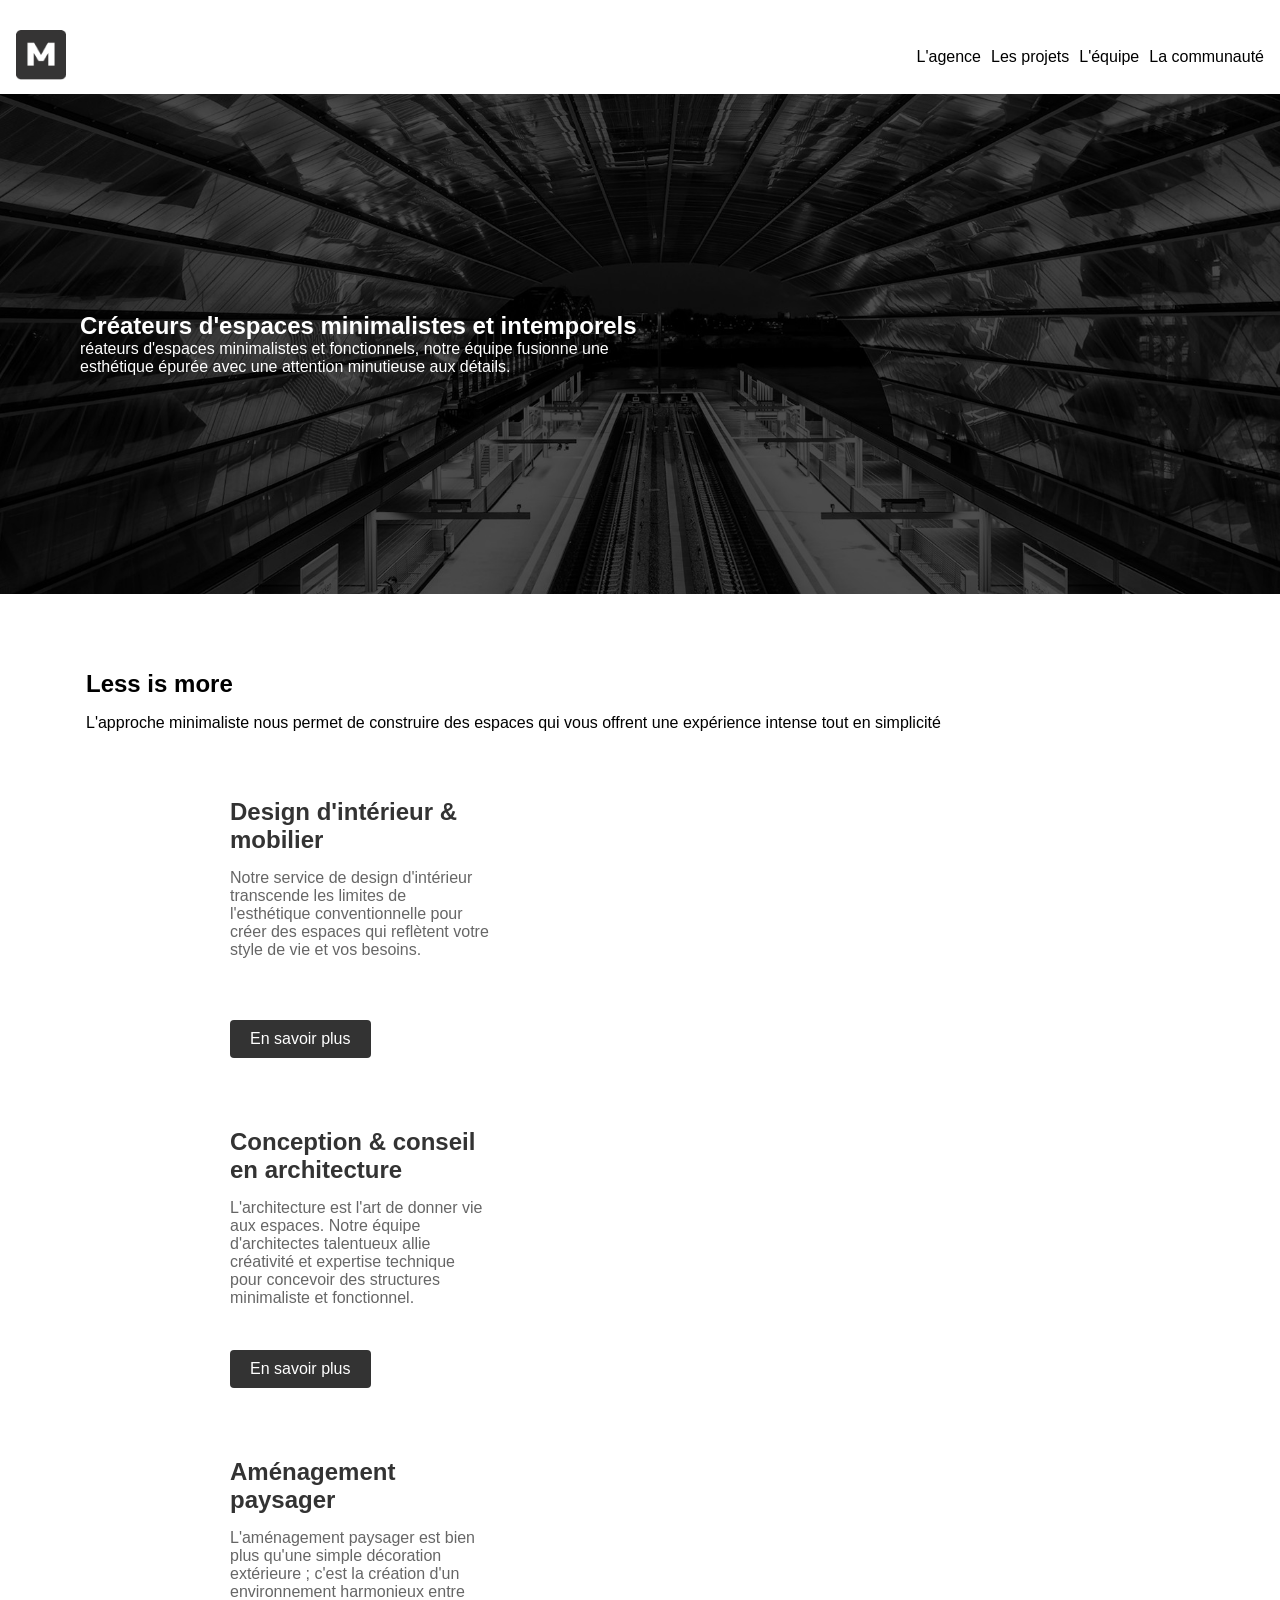
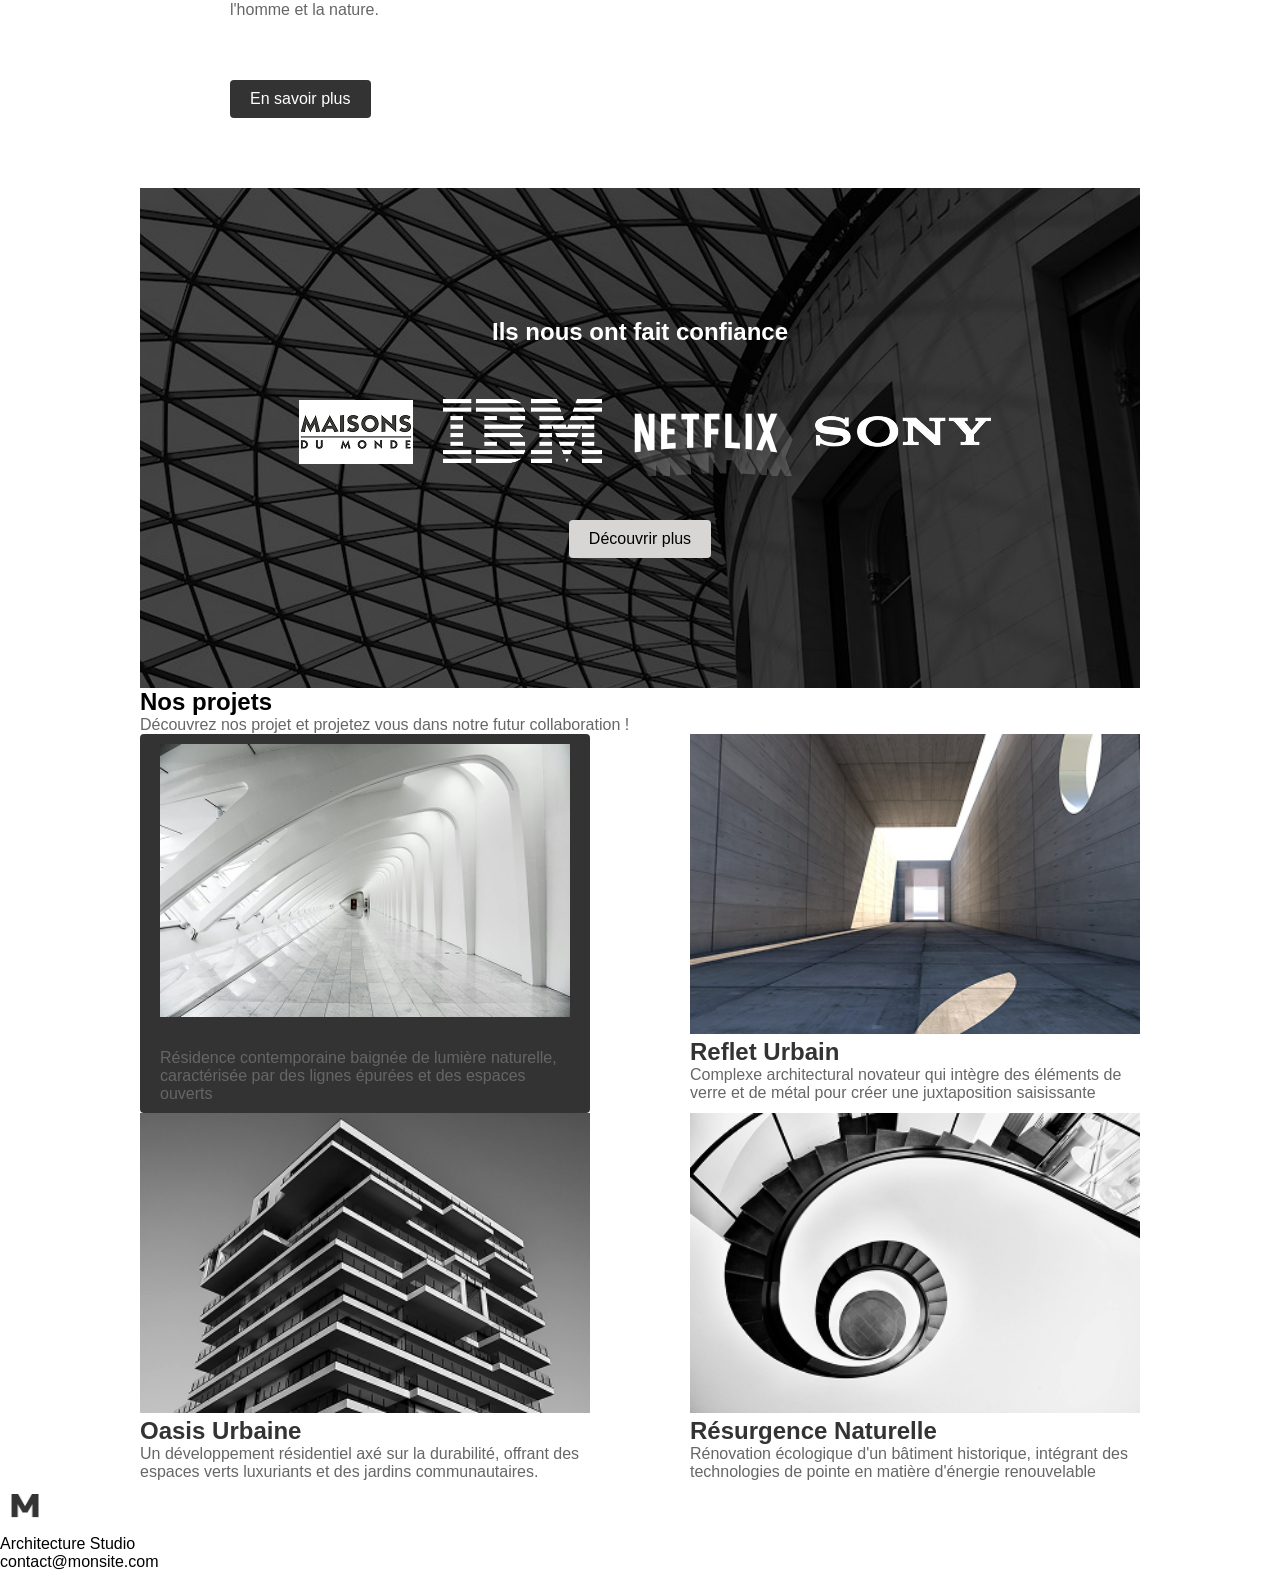
==== commit a18df96f: "change html" ====
--- a/index.html
+++ b/index.html
@@ -1,165 +1,179 @@
 <!DOCTYPE html>
 <html lang="fr">
+
 <head>
     <meta charset="UTF-8">
-        <title>Maquette - Architecture Minimaliste</title>
-            <meta name="viewport" content="width=device-width, initial-scale=1.0">
-                <link rel="stylesheet" href="steal.css">
+    <title>Maquette - Architecture Minimaliste</title>
+    <meta name="viewport" content="width=device-width, initial-scale=1.0">
+    <link rel="stylesheet" href="steal.css">
 
 </head>
 
 <body>
-<header>
-    <a href="#"> <!-- pour revenir sur la page d'acceuille en cliquant sur le logo-->
+    <header>
+        <a href="#"> <!-- pour revenir sur la page d'acceuille en cliquant sur le logo-->
             <img src="asset-monochrome/logo-black.png" alt="Logo M" width="50" height="50">
-        </a>    
-    <nav class="bntnav">
-        <a href="#" class="btnheader">L'agence</a>
-        <a href="#projet"class="btnheader">Les projets</a>
-        <a href="#"class="btnheader">L'équipe</a>
-        <a href="#"class="btnheader">La communauté</a>
-    </nav>
+        </a>
+        <nav class="bntnav">
+            <a href="#" class="btnheader">L'agence</a>
+            <a href="#projet" class="btnheader">Les projets</a>
+            <a href="#" class="btnheader">L'équipe</a>
+            <a href="#" class="btnheader">La communauté</a>
+        </nav>
     </header>
 
     <!-- HERO -->
-<section class="hero">
-    <div class="hero-content">
-        <h1>Créateurs d'espaces minimalistes et intemporels</h1>
-        <p>
-            réateurs d'espaces minimalistes et fonctionnels, notre équipe fusionne 
-            une esthétique épurée avec une attention minutieuse aux détails.
-        </p>
-    </div>    
-</section>
-    
+    <section class="hero">
+        <div class="hero-content">
+            <h1>Créateurs d'espaces minimalistes et intemporels</h1>
+            <p>
+                réateurs d'espaces minimalistes et fonctionnels, notre équipe fusionne
+                une esthétique épurée avec une attention minutieuse aux détails.
+            </p>
+        </div>
+    </section>
+
     <!-- LESS IS MORE -->
     <div class="less-content">
         <h2>Less is more</h2>
 
-        <p>L'approche minimaliste nous permet de construire des espaces qui vous 
+        <p>L'approche minimaliste nous permet de construire des espaces qui vous
             offrent une expérience intense tout en simplicité</p>
     </div>
-<div class="container">
-    <section class="Design">     
-        <div class="Designcontent">
-            <h3>Design d'intérieur & mobilier</h3>
-            <p>
-                Notre service de design d'intérieur transcende les limites 
-                de l'esthétique conventionnelle 
-                pour créer des espaces qui reflètent votre  
-                style de vie et vos besoins. 
-            </p>
-            <a href="#" id="conteneur">En savoir plus</a>
+    <div class="container">
+        <section class="Design">
+            <div class="Designcontent">
+                <h3>Design d'intérieur & mobilier</h3>
+                <p>
+                    Notre service de design d'intérieur transcende les limites
+                    de l'esthétique conventionnelle
+                    pour créer des espaces qui reflètent votre
+                    style de vie et vos besoins.
+                </p>
+                <a href="#" id="conteneur">En savoir plus</a>
+            </div>
+        </section>
+
+        <section class="conception">
+            <div class="conceptioncontent">
+                <h3>Conception & conseil en architecture</h3>
+                <p>
+                    L'architecture est l'art de donner
+                    vie aux espaces. Notre équipe
+                    d'architectes talentueux allie
+                    créativité et expertise technique pour
+                    concevoir des structures minimaliste
+                    et fonctionnel.
+                </p>
+                <a href="#" id="cconteneur">En savoir plus</a>
+            </div>
+        </section>
+
+        <section class="paysage">
+            <div class="paysagecontent">
+                <h3>Aménagement paysager</h3>
+                <p>
+                    L'aménagement paysager est
+                    bien plus qu'une simple décoration extérieure ; c'est la
+                    création d'un environnement harmonieux entre l'homme et
+                    la nature.
+                </p>
+                <a href="#" id="conteneura">En savoir plus</a>
+            </div>
+
+        </section>
+    </div>
+
+    <!-- CLIENTS -->
+    <section class="clients container">
+        <div class="clientscontent">
+            <h2>Ils nous ont fait confiance</h2>
+            <div class="logo-row">
+                <img src="asset-monochrome/maison-du-monde.png" alt="Maisons du Monde">
+                <img src="asset-monochrome/ibm.png" alt="IBM">
+                <img src="asset-monochrome/netflix.png" alt="Netflix">
+                <img src="asset-monochrome/sony.png" alt="Sony">
+            </div>
+            <a href="#">Découvrir plus</a>
         </div>
     </section>
 
-    <section class="conception">
-        <div class="conceptioncontent">
-            <h3>Conception & conseil en architecture</h3>
-            <p>
-                L'architecture est l'art de donner 
-                vie aux espaces. Notre équipe 
-                d'architectes talentueux allie 
-                créativité et expertise technique pour 
-                concevoir des structures minimaliste 
-                et fonctionnel.
-            </p>
-            <a href="#" id="cconteneur">En savoir plus</a>
-        </div>
-    </section>
+    <!-- PROJETS -->
 
-    <section class="paysage">
-        <div class="paysagecontent">
-            <h3>Aménagement paysager</h3>
-            <p>
-                L'aménagement paysager est 
-                bien plus qu'une simple décoration extérieure ; c'est la 
-                création d'un environnement harmonieux entre l'homme et 
-                la  nature. 
-            </p>
-            <a href="#" id="conteneura">En savoir plus</a>
+    <section class="container">
+        <div>
+            <h2>Nos projets</h2>
+            <p>Découvrez nos projet et projetez vous dans notre futur collaboration !</p>
         </div>
 
+        <div class="flex space-between">
+            <div class="w-45">
+                <article class="">
+                    <a href="lumiereépurée.html">
+
+                        <img src="asset-monochrome/img-galerie-1.png" alt="Projet Lumière Épurée" class="w-100">
+                        <h3>Lumière Épurée</h3>
+                        <p>
+                            Résidence contemporaine baignée de lumière naturelle,
+                            caractérisée par des lignes épurées et des espaces ouverts
+                        </p>
+
+                    </a>
+                </article>
+            </div>
+            <div class="w-45">
+                <article class="">
+                    <img src="asset-monochrome/img-galerie-2.png" alt="Projet Reflet Urbain" class="w-100">
+                    <h3>Reflet Urbain</h3>
+                    <p>
+                        Complexe architectural novateur qui intègre des éléments de verre et de métal pour créer une
+                        juxtaposition saisissante
+                    </p>
+
+                </article>
+            </div>
+            <div class="w-45">
+                <article class="">
+                    <img src="asset-monochrome/img-galerie-3.png" alt="Projet Oasis Urbaine" class="w-100">
+                    <h3>Oasis Urbaine</h3>
+                    <p>
+                        Un développement résidentiel axé sur la durabilité, offrant des espaces verts luxuriants et des
+                        jardins communautaires.
+                    </p>
+                </article>
+            </div>
+            <div class="w-45">
+                <article class="">
+                    <img src="asset-monochrome/img-galerie-4.png" alt="Projet Résurgence Naturelle" class="w-100">
+                    <h3>Résurgence Naturelle</h3>
+                    <p>
+                        Rénovation écologique d'un bâtiment historique, intégrant des technologies de pointe en matière
+                        d'énergie renouvelable
+                    </p>
+                </article>
+            </div>
+        </div>
+
+
+
+
+
+
+
+
+
     </section>
-</div>
-
-    <!-- CLIENTS -->
-<section class="clients"> 
-    <div class="clientscontent">   
-        <h2>Ils nous ont fait confiance</h2>
-    <div class="logo-row">
-        <img src="asset-monochrome/maison-du-monde.png" alt="Maisons du Monde">
-        <img src="asset-monochrome/ibm.png" alt="IBM">
-        <img src="asset-monochrome/netflix.png" alt="Netflix">
-        <img src="asset-monochrome/sony.png" alt="Sony">
-    </div>
-        <a href="#">Découvrir plus</a>
-    </div>
-</section>
-
-    <!-- PROJETS -->
-    <div class="nos-projet">  
-        <h2>Nos projets</h2>    
-        <p>Découvrez nos projet et projetez vous dans notre futur collaboration !</p>
-    </div>
-<section class="lum-urban">
-    <div class="lumiere-puree">
-            <article class="puree-content">
-        <a href="lumiereépurée.html">
-
-            <img src="asset-monochrome/img-galerie-1.png" alt="Projet Lumière Épurée" width="350" height="250">
-            <h3>Lumière Épurée</h3>
-            <p>
-                Résidence contemporaine baignée de lumière naturelle,
-                caractérisée par des lignes épurées et des espaces ouverts
-            </p>
-
-        </a>
-    </article>
-</div>
-    
-<div class="urban">
-    <article class="urban-content">
-        <img src="asset-monochrome/img-galerie-2.png" alt="Projet Reflet Urbain" width="350" height="250">
-        <h3>Reflet Urbain</h3>
-        <p>
-            Complexe architectural novateur qui intègre des éléments de verre et de métal pour créer une juxtaposition saisissante
-        </p>
-
-    </article>
-</div>
-</section>
-
-<section class="oasis-nature">
-<div class="oasis">
-    <article class="oasis-content">
-        <img src="asset-monochrome/img-galerie-3.png" alt="Projet Oasis Urbaine" width="350" height="250">
-        <h3>Oasis Urbaine</h3>
-        <p>
-            Un développement résidentiel axé sur la durabilité, offrant des espaces verts luxuriants et des jardins communautaires.
-        </p>
-    </article>
-</div>
-
-<div class="naturelle">
-    <article class="nature-content">
-        <img src="asset-monochrome/img-galerie-4.png" alt="Projet Résurgence Naturelle" width="350" height="250">
-        <h3>Résurgence Naturelle</h3>
-        <p>
-            Rénovation écologique d'un bâtiment historique, intégrant des technologies de pointe en matière d'énergie renouvelable
-        </p>
-    </article>
-</div>
-
-</section>
 
 
     <footer>
-    <div class="footercontent">
-        <img src="asset-monochrome/logo-white.png" alt="Logo M" width="50" height="50">
-    <div>
-        <p>Architecture Studio</p>
-        <p>contact@monsite.com</p>
-    </div>
+        <div class="footercontent">
+            <img src="asset-monochrome/logo-white.png" alt="Logo M" width="50" height="50">
+            <div>
+                <p>Architecture Studio</p>
+                <p>contact@monsite.com</p>
+            </div>
     </footer>
-</body>+
+</body>
+
+</html>
--- a/steal.css
+++ b/steal.css
@@ -35,16 +35,15 @@
     margin-left: 80px;    /* espace à gauche */
 }
 .less-content {
-    margin: 16px 0px 0px 16px;
+    margin: 60px 0px 0px 70px;
     padding: 16px;
 }
 .less-content p {
     margin-top: 16px;
 }
-.container {
-    display: flex;
-    flex-wrap: wrap;
-    gap: 30px;
+.container{
+    max-width: 1000px;
+    margin-left: auto;margin-right: auto;
 }
 .container h3 {
     font-size: 24px;
@@ -77,14 +76,12 @@
     width: 300px; 
     height: 300px;
     padding: 20px;
-    margin: 30px 0px 0px 60px;
-    border: 0px solid ;
-    box-shadow: 0px 0px 20px rgba(0, 0, 0, 0.2);
+    margin: 30px 0px 0px 70px;
     gap: 15px;
 }
 .clients {
     background-image: url("asset-monochrome/bg-image-2.png"); 
-    background-size: cover;            
+    background-size: cover;           
     background-position: center;              
     height: 500px;                       
     display: flex;   
@@ -124,30 +121,49 @@
 }
 .nos-projet{
     margin-top: 50px;
+    margin-left: 70px;
 }
 
 .puree-content, .urban-content, .oasis-content, .nature-content{
     display: flex;
     flex-direction: column;
-    align-items: flex-start; 
-    text-align: left; 
+    align-items: flex-start;  
     width: 300px; 
     height: 400px;
     padding: 0px;
     margin: 50px 0px 0px 0px;
-    gap: 20px;
+    gap: 30px;
 }
 .puree-content a{
     text-decoration: none;
     color: black;
 }
 .puree-content h3, .puree-content p{
-     margin: 0;
     margin-top: 10px;
 }
 .lum-urban{
     display: flex;
-    gap: 100px;
+    justify-content: space-between;
+    gap: 30px;
+}
+.oasis-nature{
+    display: flex;
+    justify-content: space-between;
+    gap: 30px;
+}
+.flex{
+    display: flex;
+    flex-wrap: wrap;
+}
+.space-between{
+    justify-content: space-between;
+}
+.w-100{
+    width: 100%;
+}
+
+.w-45{
+    width: 45%;
 }
 
 
@@ -162,7 +178,3 @@
 
 
 
-
-
-
-
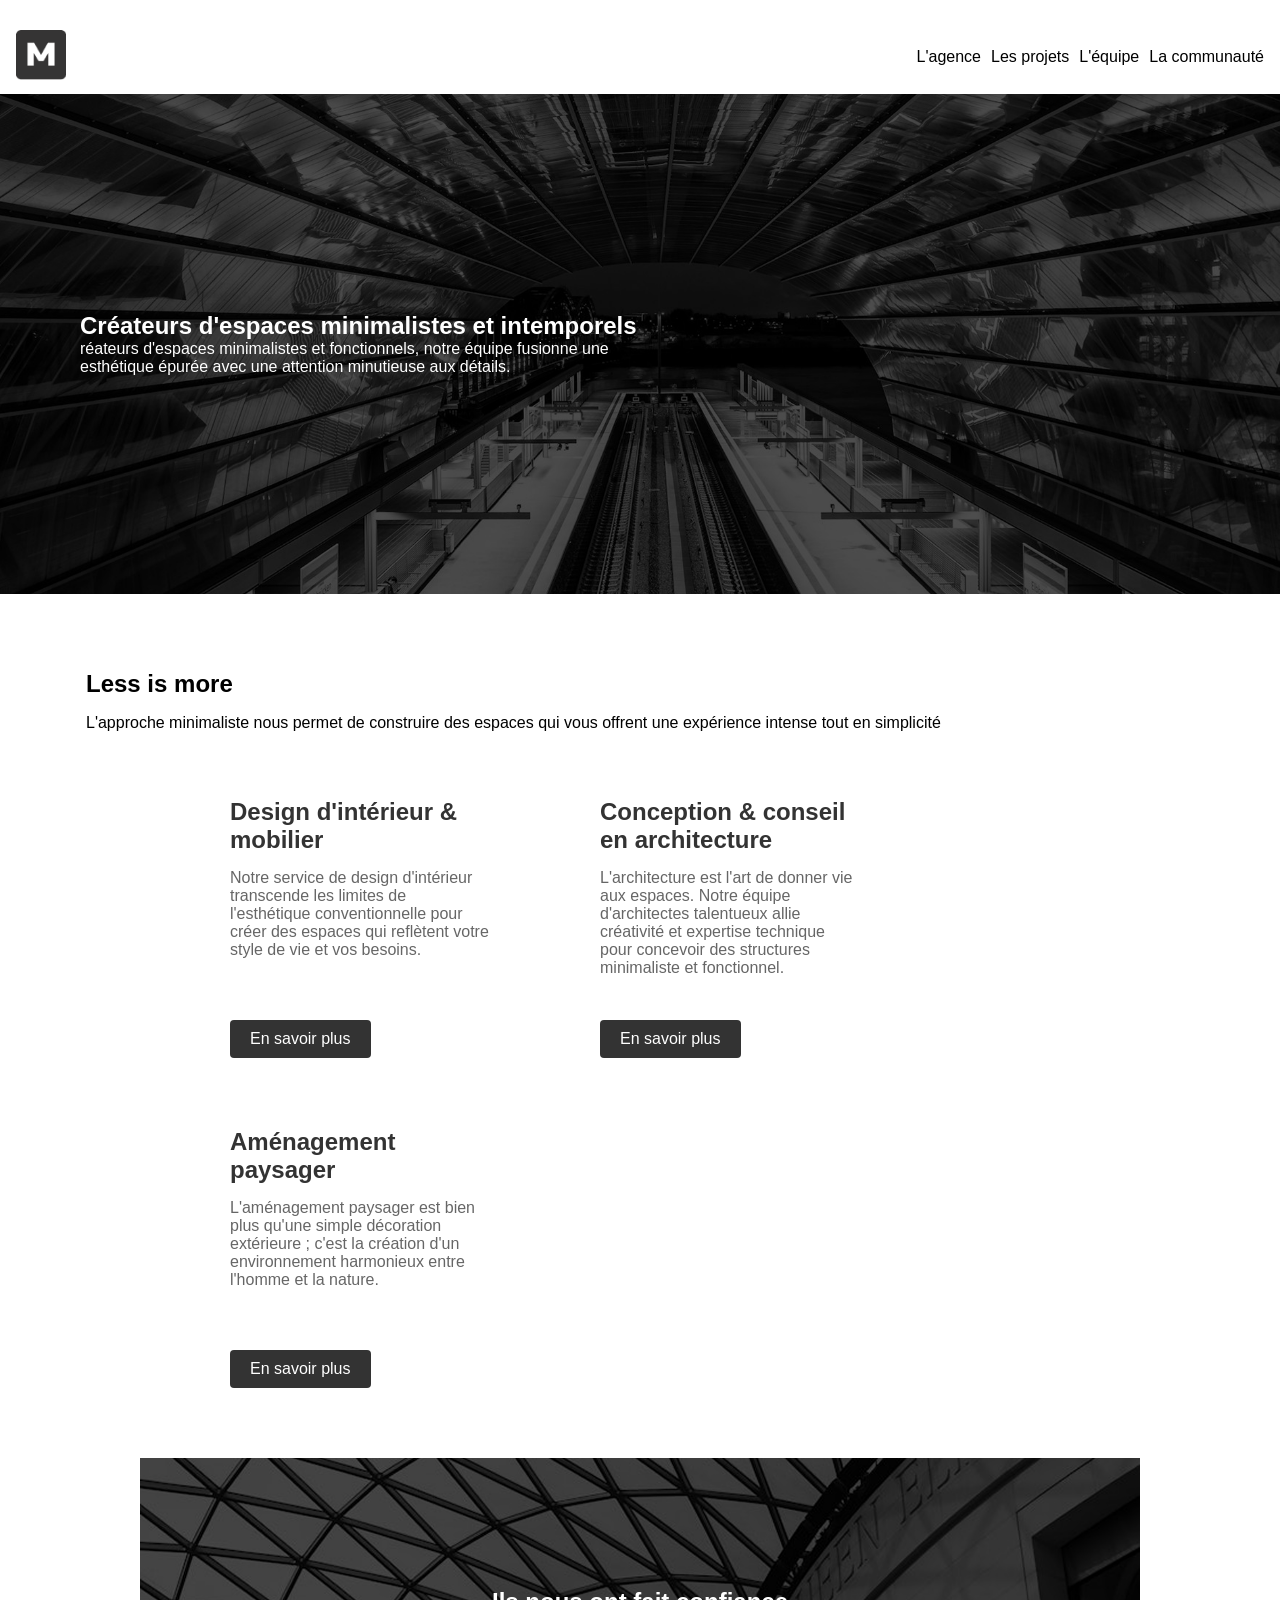
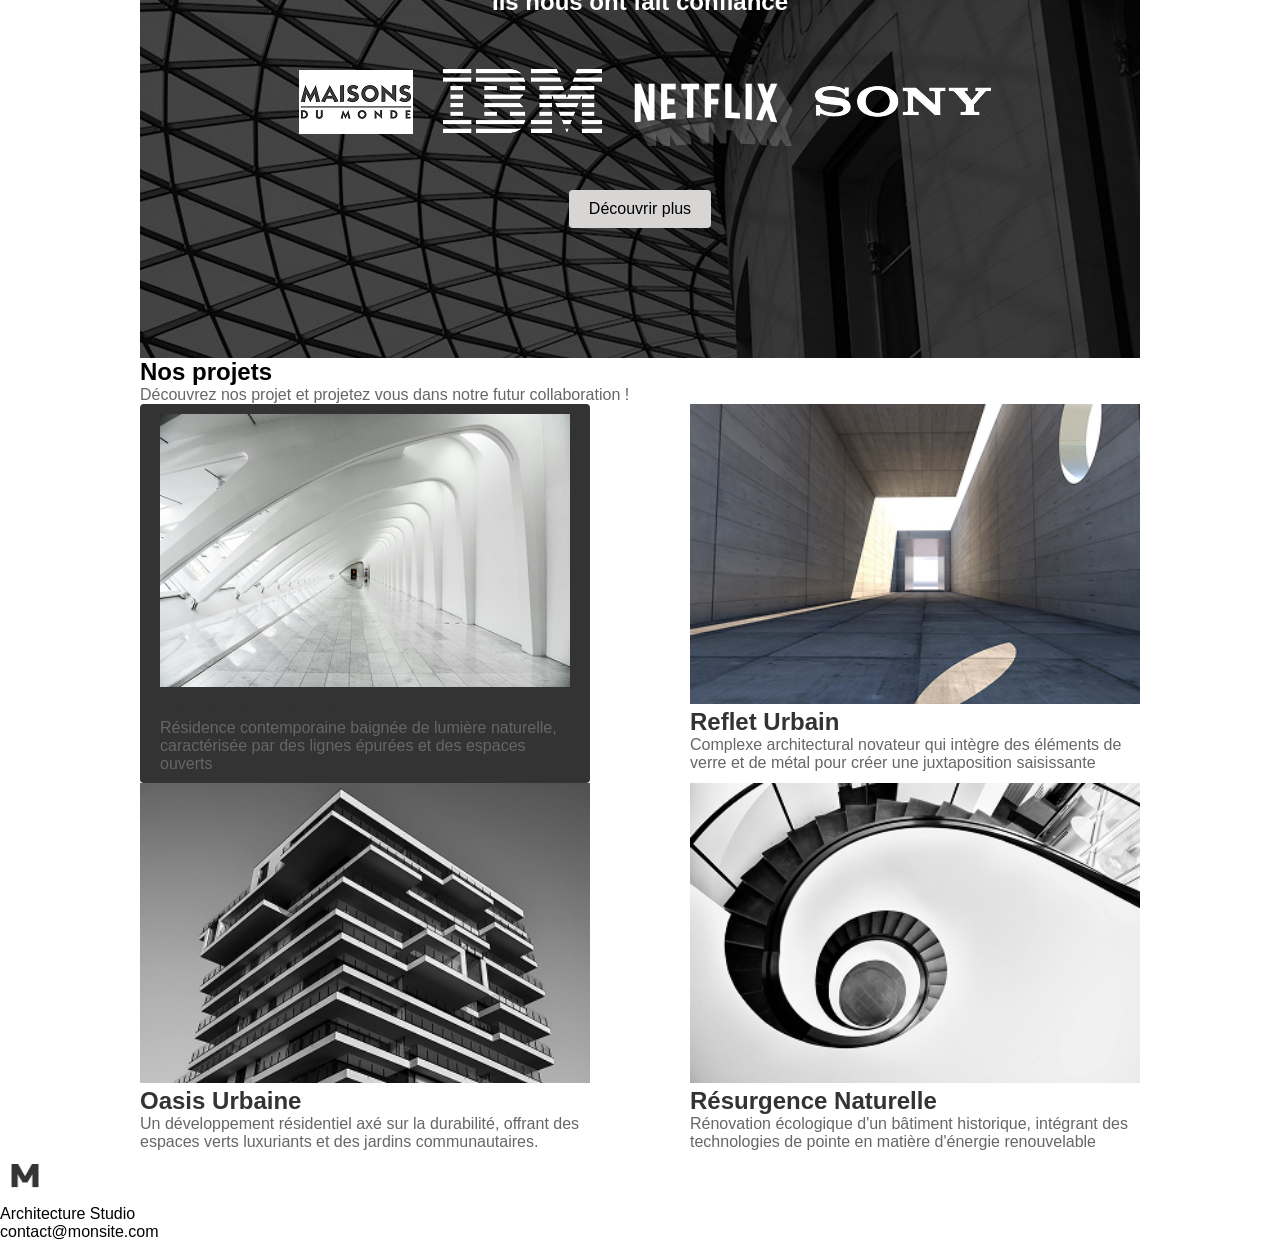
==== commit 7f5351e0: "change code" ====
--- a/index.html
+++ b/index.html
@@ -5,7 +5,7 @@
     <meta charset="UTF-8">
     <title>Maquette - Architecture Minimaliste</title>
     <meta name="viewport" content="width=device-width, initial-scale=1.0">
-    <link rel="stylesheet" href="steal.css">
+    <link rel="stylesheet" href="style-monochrome.css">
 
 </head>
 
@@ -40,9 +40,9 @@
         <p>L'approche minimaliste nous permet de construire des espaces qui vous
             offrent une expérience intense tout en simplicité</p>
     </div>
-    <div class="container">
-        <section class="Design">
-            <div class="Designcontent">
+<section class="container flex">
+        <!-- design  -->
+            <div class="design-content">
                 <h3>Design d'intérieur & mobilier</h3>
                 <p>
                     Notre service de design d'intérieur transcende les limites
@@ -52,9 +52,7 @@
                 </p>
                 <a href="#" id="conteneur">En savoir plus</a>
             </div>
-        </section>
-
-        <section class="conception">
+        
             <div class="conceptioncontent">
                 <h3>Conception & conseil en architecture</h3>
                 <p>
@@ -67,9 +65,7 @@
                 </p>
                 <a href="#" id="cconteneur">En savoir plus</a>
             </div>
-        </section>
 
-        <section class="paysage">
             <div class="paysagecontent">
                 <h3>Aménagement paysager</h3>
                 <p>
@@ -81,8 +77,8 @@
                 <a href="#" id="conteneura">En savoir plus</a>
             </div>
 
-        </section>
-    </div>
+</section>
+
 
     <!-- CLIENTS -->
     <section class="clients container">
@@ -99,7 +95,6 @@
     </section>
 
     <!-- PROJETS -->
-
     <section class="container">
         <div>
             <h2>Nos projets</h2>
@@ -132,6 +127,7 @@
 
                 </article>
             </div>
+
             <div class="w-45">
                 <article class="">
                     <img src="asset-monochrome/img-galerie-3.png" alt="Projet Oasis Urbaine" class="w-100">
@@ -154,16 +150,7 @@
             </div>
         </div>
 
-
-
-
-
-
-
-
-
     </section>
-
 
     <footer>
         <div class="footercontent">
--- a/style-monochrome.css
+++ b/style-monochrome.css
@@ -0,0 +1,181 @@
+* {
+    margin: 0;
+    padding: 0;
+    box-sizing: border-box;
+    font-family: rubik, sans-serif;
+}
+header{
+  display: flex;
+  justify-content: space-between; 
+  align-items: center; 
+  padding: 30px 16px 10px;
+}
+
+.bntnav{
+    display: flex;
+    justify-content: flex-end;
+    gap: 10px;
+}
+.btnheader{
+    display: flex;
+    color: black;
+    text-decoration: none;
+}
+.hero{
+    background-image: url("asset-monochrome/bg-image-hero.png"); /* met l'image en fond */
+    background-size: cover;            /* remplit toute la section */
+    background-position: center;              /* centre l'image */
+    height: 500px;                                /* hauteur de la section */
+    display: flex;                                   /* active flexbox */
+    align-items: center;                                /* centre verticalement */
+    color: white;                                        /* texte en blanc */
+}
+.hero-content{
+    max-width: 600px;       /* limite la largeur du texte */
+    margin-left: 80px;    /* espace à gauche */
+}
+.less-content {
+    margin: 60px 0px 0px 70px;
+    padding: 16px;
+}
+.less-content p {
+    margin-top: 16px;
+}
+.container{
+    max-width: 1000px;
+    margin-left: auto;
+    margin-right: auto;
+}
+.container h3 {
+    font-size: 24px;
+    color: #333;
+    margin: 0; 
+}
+.container p {
+    font-size: 16px;
+    color: #666;
+    margin: 0;
+}
+.container a {
+    display: inline-block;
+    padding: 10px 20px;
+    background-color: #333;
+    color: white;
+    text-decoration: none;
+    border-radius: 4px;
+    margin-top: auto; 
+}
+
+.container a:hover {
+    background-color: #555;
+}
+.design-content,.conceptioncontent,.paysagecontent{
+    display: flex;
+    flex-direction: column;
+    align-items: flex-start; 
+    text-align: left; 
+    width: 300px; 
+    height: 300px;
+    padding: 20px;
+    margin: 30px 0px 0px 70px;
+    gap: 15px;
+}
+.clients {
+    background-image: url("asset-monochrome/bg-image-2.png"); 
+    background-size: cover;           
+    background-position: center;              
+    height: 500px;                       
+    display: flex;   
+    justify-content: center; 
+    align-items: center;                                    
+    color: white;
+    margin-top: 50px;
+}
+
+.clientscontent {
+    display: flex;
+    flex-direction: column;
+    align-items: center;
+    width: 100%;
+    gap: 40px; 
+}
+.logos-row {
+    display: flex;
+    flex-direction: row; /* Aligne les images côte à côte */
+    justify-content: center;
+    align-items: center;
+    gap: 30px; 
+}
+
+.logos-row img {
+    width: 150px; 
+    height: auto;
+}
+
+.clientscontent a {
+    display: inline-block;
+    padding: 10px 20px;
+    background-color: #d8d5d5;
+    color: rgb(0, 0, 0);
+    text-decoration: none;
+    border-radius: 4px;
+}
+.nos-projet{
+    margin-top: 50px;
+    margin-left: 70px;
+}
+
+.puree-content, .urban-content, .oasis-content, .nature-content{
+    display: flex;
+    flex-direction: column;
+    align-items: flex-start;  
+    width: 300px; 
+    height: 400px;
+    padding: 0px;
+    margin: 50px 0px 0px 0px;
+    gap: 30px;
+}
+.puree-content a{
+    text-decoration: none;
+    color: black;
+}
+.puree-content h3, .puree-content p{
+    margin-top: 10px;
+}
+.lum-urban{
+    display: flex;
+    justify-content: space-between;
+    gap: 30px;
+}
+.oasis-nature{
+    display: flex;
+    justify-content: space-between;
+    gap: 30px;
+}
+.flex{
+    display: flex;
+    flex-wrap: wrap;
+}
+.space-between{
+    justify-content: space-between;
+}
+.w-100{
+    width: 100%;
+}
+
+.w-45{
+    width: 45%;
+}
+
+
+
+
+
+
+
+
+
+
+
+
+
